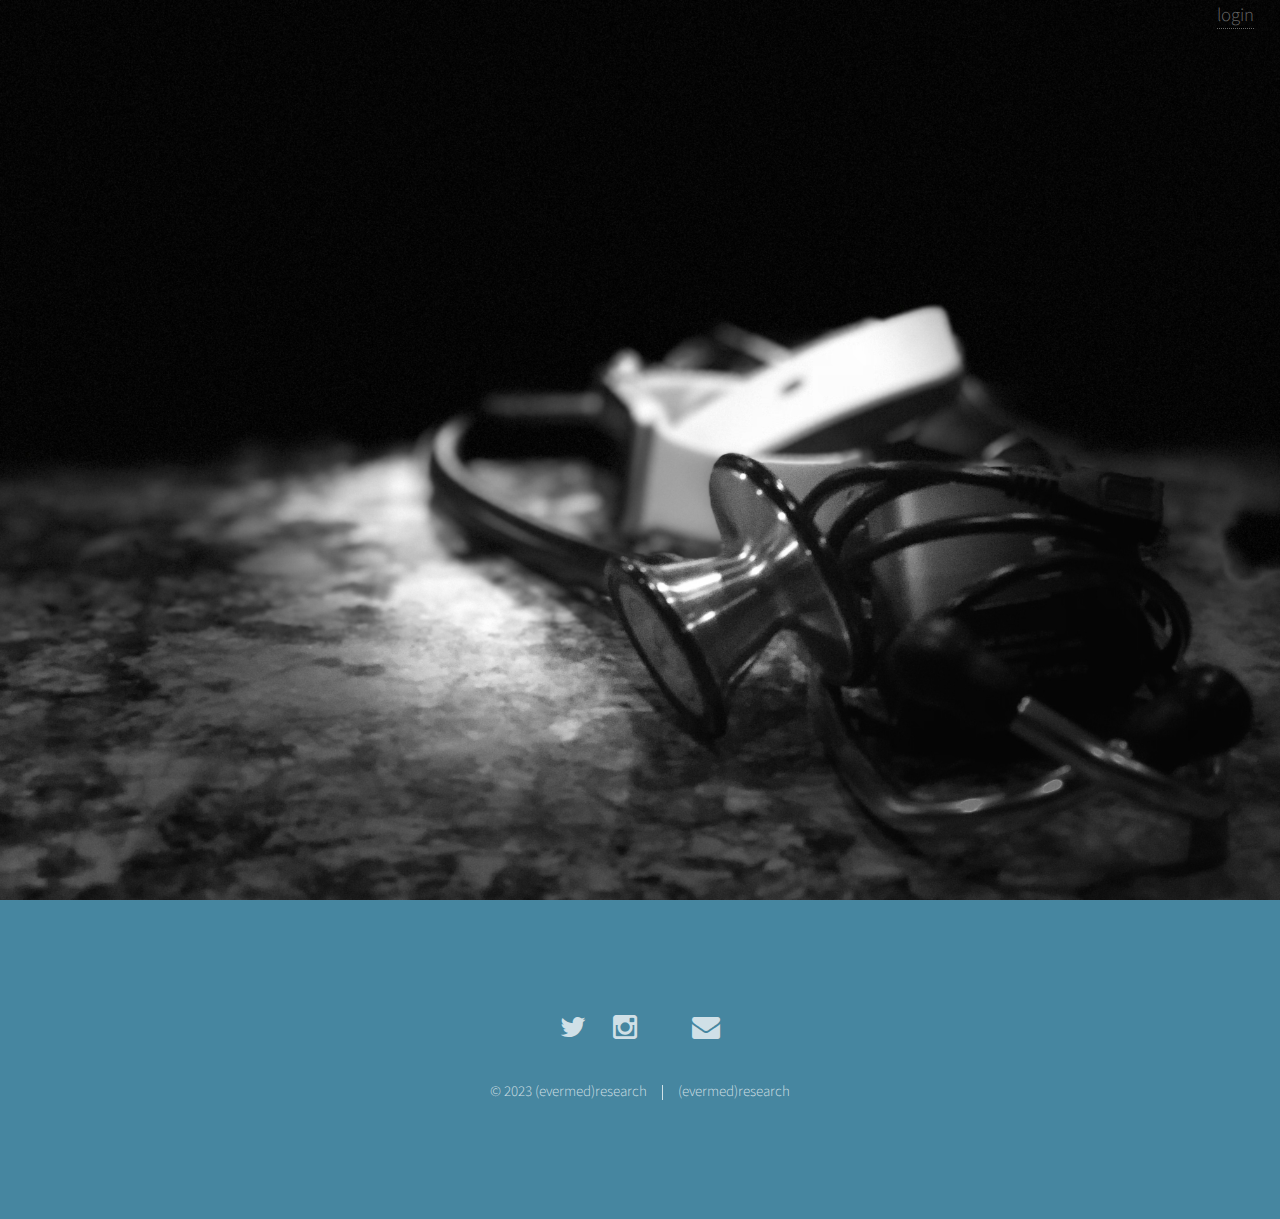
==== index.html @ a7018dc9 "update copywrite date" ====
<!DOCTYPE HTML>
<!--
	Photon by HTML5 UP
	html5up.net | @n33co
	Free for personal and commercial use under the CCA 3.0 license (html5up.net/license)
-->
<html>
	<head>
		<title>evermed(research)</title>
		<meta charset="utf-8" />
		<meta name="viewport" content="width=device-width, initial-scale=1" />
		<!--[if lte IE 8]><script src="assets/js/ie/html5shiv.js"></script><![endif]-->
		<link rel="stylesheet" href="assets/css/main.css" />
		<!--[if lte IE 8]><link rel="stylesheet" href="assets/css/ie8.css" /><![endif]-->
		<!--[if lte IE 9]><link rel="stylesheet" href="assets/css/ie9.css" /><![endif]-->
	</head>
	<body>

		<div class="bkg">
			<div class="loginlink">
				<a href="#" target="_blank" <span class="label">login</span></a>
			</div>
		</div>
<!--
		<div class="bkg1">

		</div>

		<div class="bkg2">

		</div>
-->
			<section id="footer">
		    <ul class="icons">
		      <li><a href="https://twitter.com/evermedgroup" class="icon alt fa-twitter"><span class="label">Twitter</span></a></li>
		      <li><a href="https://www.instagram.com/evermed/" class="icon alt fa-instagram"><span class="label">Instagram</span></a></li>
		      <li>
					<a href="https://medright.github.io/evrsplsh/privacy.pdf" class="icon alt fa-file-pdf">
						<span class="label">Privacy Policy</span>
					</a>
				</li>
		      <li><a href="mailto:medright@evermedresearch.org" class="icon alt fa-envelope"><span class="label">Email</span></a></li>
		    </ul>
		    <ul class="copyright">
		      <li>&copy; 2023 (evermed)research</li><li>(evermed)research</a></li>
		    </ul>
		  </section>
	</body>
</html>
---- assets/css/main.css ----
@import url("font-awesome.min.css");
@import url("http://fonts.googleapis.com/css?family=Source+Sans+Pro:300,300italic,400,400italic");

/*
	Photon by HTML5 UP
	html5up.net | @n33co
	Free for personal and commercial use under the CCA 3.0 license (html5up.net/license)
*/

/* Reset */

	html, body, div, span, applet, object, iframe, h1, h2, h3, h4, h5, h6, p, blockquote, pre, a, abbr, acronym, address, big, cite, code, del, dfn, em, img, ins, kbd, q, s, samp, small, strike, strong, sub, sup, tt, var, b, u, i, center, dl, dt, dd, ol, ul, li, fieldset, form, label, legend, table, caption, tbody, tfoot, thead, tr, th, td, article, aside, canvas, details, embed, figure, figcaption, footer, header, hgroup, menu, nav, output, ruby, section, summary, time, mark, audio, video {
		margin: 0;
		padding: 0;
		border: 0;
		font-size: 100%;
		font: inherit;
		vertical-align: baseline;
		lockedAllowed = window.screen.lockOrientation(landscape);
	}

	/* mainpagelayout */

	.bkg {
		flex: auto;
		background-image: url("evrpi2.jpg");
		height: 100%;
		width: 100%;
		background-size: cover;
		background-repeat: no-repeat;
	}

	.bkg1 {
		background-image: url("evrwccpr.jpg");
		height: 100%;
		width: 100%;
		background-size: cover;
		background-repeat: no-repeat;
	}

	.bkg2 {
		background-image: url("evrwckit.JPG");
		height: 100%;
		width: 100%;
		background-size: cover;
		background-repeat: no-repeat;
	}

	.loginlink {
		float: right;
		padding-right: 2vw;
	}



	article, aside, details, figcaption, figure, footer, header, hgroup, menu, nav, section {
		display: block;
	}

	ol, ul {
		list-style: none;
	}

	blockquote, q {
		quotes: none;
	}

	blockquote:before, blockquote:after, q:before, q:after {
		content: '';
		content: none;
	}

	table {
		border-collapse: collapse;
		border-spacing: 0;
	}

	body {
		-webkit-text-size-adjust: none;
		height: 100vh;
		flex: auto;
	}

/* Box Model */

	*, *:before, *:after {
		-moz-box-sizing: border-box;
		-webkit-box-sizing: border-box;
		box-sizing: border-box;
	}

/* Containers */

	.container {
		margin-left: auto;
		margin-right: auto;
	}

	.container.\31 25\25 {
		width: 100%;
		max-width: 75em;
		min-width: 60em;
	}

	.container.\37 5\25 {
		width: 45em;
	}

	.container.\35 0\25 {
		width: 30em;
	}

	.container.\32 5\25 {
		width: 15em;
	}

	.container {
		width: 60em;
	}

	@media screen and (max-width: 1680px) {

		.container.\31 25\25 {
			width: 100%;
			max-width: 75em;
			min-width: 60em;
		}

		.container.\37 5\25 {
			width: 45em;
		}

		.container.\35 0\25 {
			width: 30em;
		}

		.container.\32 5\25 {
			width: 15em;
		}

		.container {
			width: 60em;
		}

	}

	@media screen and (max-width: 1140px) {

		.container.\31 25\25 {
			width: 100%;
			max-width: 112.5%;
			min-width: 90%;
		}

		.container.\37 5\25 {
			width: 67.5%;
		}

		.container.\35 0\25 {
			width: 45%;
		}

		.container.\32 5\25 {
			width: 22.5%;
		}

		.container {
			width: 90%;
		}

	}

	@media screen and (max-width: 980px) {

		.container.\31 25\25 {
			width: 100%;
			max-width: 125%;
			min-width: 100%;
		}

		.container.\37 5\25 {
			width: 75%;
		}

		.container.\35 0\25 {
			width: 50%;
		}

		.container.\32 5\25 {
			width: 25%;
		}

		.container {
			width: 100% !important;
		}

	}

	@media screen and (max-width: 736px) {

		.container.\31 25\25 {
			width: 100%;
			max-width: 125%;
			min-width: 100%;
		}

		.container.\37 5\25 {
			width: 75%;
		}

		.container.\35 0\25 {
			width: 50%;
		}

		.container.\32 5\25 {
			width: 25%;
		}

		.container {
			width: 100% !important;
		}

	}

	@media screen and (max-width: 480px) {

		.container.\31 25\25 {
			width: 100%;
			max-width: 125%;
			min-width: 100%;
		}

		.container.\37 5\25 {
			width: 75%;
		}

		.container.\35 0\25 {
			width: 50%;
		}

		.container.\32 5\25 {
			width: 25%;
		}

		.container {
			width: 100% !important;
		}

	}

	@media screen and (max-width: 320px) {

		.container.\31 25\25 {
			width: 100%;
			max-width: 125%;
			min-width: 100%;
		}

		.container.\37 5\25 {
			width: 75%;
		}

		.container.\35 0\25 {
			width: 50%;
		}

		.container.\32 5\25 {
			width: 25%;
		}

		.container {
			width: 100% !important;
		}

	}

/* Grid */

	.row {
		border-bottom: solid 1px transparent;
		-moz-box-sizing: border-box;
		-webkit-box-sizing: border-box;
		box-sizing: border-box;
	}

	.row > * {
		float: left;
		-moz-box-sizing: border-box;
		-webkit-box-sizing: border-box;
		box-sizing: border-box;
	}

	.row:after, .row:before {
		content: '';
		display: block;
		clear: both;
		height: 0;
	}

	.row.uniform > * > :first-child {
		margin-top: 0;
	}

	.row.uniform > * > :last-child {
		margin-bottom: 0;
	}

	.row.\30 \25 > * {
		padding: 0 0 0 0em;
	}

	.row.\30 \25 {
		margin: 0 0 -1px 0em;
	}

	.row.uniform.\30 \25 > * {
		padding: 0em 0 0 0em;
	}

	.row.uniform.\30 \25 {
		margin: 0em 0 -1px 0em;
	}

	.row > * {
		padding: 0 0 0 2em;
	}

	.row {
		margin: 0 0 -1px -2em;
	}

	.row.uniform > * {
		padding: 2em 0 0 2em;
	}

	.row.uniform {
		margin: -2em 0 -1px -2em;
	}

	.row.\32 00\25 > * {
		padding: 0 0 0 4em;
	}

	.row.\32 00\25 {
		margin: 0 0 -1px -4em;
	}

	.row.uniform.\32 00\25 > * {
		padding: 4em 0 0 4em;
	}

	.row.uniform.\32 00\25 {
		margin: -4em 0 -1px -4em;
	}

	.row.\31 50\25 > * {
		padding: 0 0 0 3em;
	}

	.row.\31 50\25 {
		margin: 0 0 -1px -3em;
	}

	.row.uniform.\31 50\25 > * {
		padding: 3em 0 0 3em;
	}

	.row.uniform.\31 50\25 {
		margin: -3em 0 -1px -3em;
	}

	.row.\35 0\25 > * {
		padding: 0 0 0 1em;
	}

	.row.\35 0\25 {
		margin: 0 0 -1px -1em;
	}

	.row.uniform.\35 0\25 > * {
		padding: 1em 0 0 1em;
	}

	.row.uniform.\35 0\25 {
		margin: -1em 0 -1px -1em;
	}

	.row.\32 5\25 > * {
		padding: 0 0 0 0.5em;
	}

	.row.\32 5\25 {
		margin: 0 0 -1px -0.5em;
	}

	.row.uniform.\32 5\25 > * {
		padding: 0.5em 0 0 0.5em;
	}

	.row.uniform.\32 5\25 {
		margin: -0.5em 0 -1px -0.5em;
	}

	.\31 2u, .\31 2u\24 {
		width: 100%;
		clear: none;
		margin-left: 0;
	}

	.\31 1u, .\31 1u\24 {
		width: 91.6666666667%;
		clear: none;
		margin-left: 0;
	}

	.\31 0u, .\31 0u\24 {
		width: 83.3333333333%;
		clear: none;
		margin-left: 0;
	}

	.\39 u, .\39 u\24 {
		width: 75%;
		clear: none;
		margin-left: 0;
	}

	.\38 u, .\38 u\24 {
		width: 66.6666666667%;
		clear: none;
		margin-left: 0;
	}

	.\37 u, .\37 u\24 {
		width: 58.3333333333%;
		clear: none;
		margin-left: 0;
	}

	.\36 u, .\36 u\24 {
		width: 50%;
		clear: none;
		margin-left: 0;
	}

	.\35 u, .\35 u\24 {
		width: 41.6666666667%;
		clear: none;
		margin-left: 0;
	}

	.\34 u, .\34 u\24 {
		width: 33.3333333333%;
		clear: none;
		margin-left: 0;
	}

	.\33 u, .\33 u\24 {
		width: 25%;
		clear: none;
		margin-left: 0;
	}

	.\32 u, .\32 u\24 {
		width: 16.6666666667%;
		clear: none;
		margin-left: 0;
	}

	.\31 u, .\31 u\24 {
		width: 8.3333333333%;
		clear: none;
		margin-left: 0;
	}

	.\31 2u\24 + *,
	.\31 1u\24 + *,
	.\31 0u\24 + *,
	.\39 u\24 + *,
	.\38 u\24 + *,
	.\37 u\24 + *,
	.\36 u\24 + *,
	.\35 u\24 + *,
	.\34 u\24 + *,
	.\33 u\24 + *,
	.\32 u\24 + *,
	.\31 u\24 + * {
		clear: left;
	}

	.\-11u {
		margin-left: 91.66667%;
	}

	.\-10u {
		margin-left: 83.33333%;
	}

	.\-9u {
		margin-left: 75%;
	}

	.\-8u {
		margin-left: 66.66667%;
	}

	.\-7u {
		margin-left: 58.33333%;
	}

	.\-6u {
		margin-left: 50%;
	}

	.\-5u {
		margin-left: 41.66667%;
	}

	.\-4u {
		margin-left: 33.33333%;
	}

	.\-3u {
		margin-left: 25%;
	}

	.\-2u {
		margin-left: 16.66667%;
	}

	.\-1u {
		margin-left: 8.33333%;
	}

	@media screen and (max-width: 1680px) {

		.row > * {
			padding: 0 0 0 2em;
		}

		.row {
			margin: 0 0 -1px -2em;
		}

		.row.uniform > * {
			padding: 2em 0 0 2em;
		}

		.row.uniform {
			margin: -2em 0 -1px -2em;
		}

		.row.\32 00\25 > * {
			padding: 0 0 0 4em;
		}

		.row.\32 00\25 {
			margin: 0 0 -1px -4em;
		}

		.row.uniform.\32 00\25 > * {
			padding: 4em 0 0 4em;
		}

		.row.uniform.\32 00\25 {
			margin: -4em 0 -1px -4em;
		}

		.row.\31 50\25 > * {
			padding: 0 0 0 3em;
		}

		.row.\31 50\25 {
			margin: 0 0 -1px -3em;
		}

		.row.uniform.\31 50\25 > * {
			padding: 3em 0 0 3em;
		}

		.row.uniform.\31 50\25 {
			margin: -3em 0 -1px -3em;
		}

		.row.\35 0\25 > * {
			padding: 0 0 0 1em;
		}

		.row.\35 0\25 {
			margin: 0 0 -1px -1em;
		}

		.row.uniform.\35 0\25 > * {
			padding: 1em 0 0 1em;
		}

		.row.uniform.\35 0\25 {
			margin: -1em 0 -1px -1em;
		}

		.row.\32 5\25 > * {
			padding: 0 0 0 0.5em;
		}

		.row.\32 5\25 {
			margin: 0 0 -1px -0.5em;
		}

		.row.uniform.\32 5\25 > * {
			padding: 0.5em 0 0 0.5em;
		}

		.row.uniform.\32 5\25 {
			margin: -0.5em 0 -1px -0.5em;
		}

		.\31 2u\28xlarge\29, .\31 2u\24\28xlarge\29 {
			width: 100%;
			clear: none;
			margin-left: 0;
		}

		.\31 1u\28xlarge\29, .\31 1u\24\28xlarge\29 {
			width: 91.6666666667%;
			clear: none;
			margin-left: 0;
		}

		.\31 0u\28xlarge\29, .\31 0u\24\28xlarge\29 {
			width: 83.3333333333%;
			clear: none;
			margin-left: 0;
		}

		.\39 u\28xlarge\29, .\39 u\24\28xlarge\29 {
			width: 75%;
			clear: none;
			margin-left: 0;
		}

		.\38 u\28xlarge\29, .\38 u\24\28xlarge\29 {
			width: 66.6666666667%;
			clear: none;
			margin-left: 0;
		}

		.\37 u\28xlarge\29, .\37 u\24\28xlarge\29 {
			width: 58.3333333333%;
			clear: none;
			margin-left: 0;
		}

		.\36 u\28xlarge\29, .\36 u\24\28xlarge\29 {
			width: 50%;
			clear: none;
			margin-left: 0;
		}

		.\35 u\28xlarge\29, .\35 u\24\28xlarge\29 {
			width: 41.6666666667%;
			clear: none;
			margin-left: 0;
		}

		.\34 u\28xlarge\29, .\34 u\24\28xlarge\29 {
			width: 33.3333333333%;
			clear: none;
			margin-left: 0;
		}

		.\33 u\28xlarge\29, .\33 u\24\28xlarge\29 {
			width: 25%;
			clear: none;
			margin-left: 0;
		}

		.\32 u\28xlarge\29, .\32 u\24\28xlarge\29 {
			width: 16.6666666667%;
			clear: none;
			margin-left: 0;
		}

		.\31 u\28xlarge\29, .\31 u\24\28xlarge\29 {
			width: 8.3333333333%;
			clear: none;
			margin-left: 0;
		}

		.\31 2u\24\28xlarge\29 + *,
		.\31 1u\24\28xlarge\29 + *,
		.\31 0u\24\28xlarge\29 + *,
		.\39 u\24\28xlarge\29 + *,
		.\38 u\24\28xlarge\29 + *,
		.\37 u\24\28xlarge\29 + *,
		.\36 u\24\28xlarge\29 + *,
		.\35 u\24\28xlarge\29 + *,
		.\34 u\24\28xlarge\29 + *,
		.\33 u\24\28xlarge\29 + *,
		.\32 u\24\28xlarge\29 + *,
		.\31 u\24\28xlarge\29 + * {
			clear: left;
		}

		.\-11u\28xlarge\29 {
			margin-left: 91.66667%;
		}

		.\-10u\28xlarge\29 {
			margin-left: 83.33333%;
		}

		.\-9u\28xlarge\29 {
			margin-left: 75%;
		}

		.\-8u\28xlarge\29 {
			margin-left: 66.66667%;
		}

		.\-7u\28xlarge\29 {
			margin-left: 58.33333%;
		}

		.\-6u\28xlarge\29 {
			margin-left: 50%;
		}

		.\-5u\28xlarge\29 {
			margin-left: 41.66667%;
		}

		.\-4u\28xlarge\29 {
			margin-left: 33.33333%;
		}

		.\-3u\28xlarge\29 {
			margin-left: 25%;
		}

		.\-2u\28xlarge\29 {
			margin-left: 16.66667%;
		}

		.\-1u\28xlarge\29 {
			margin-left: 8.33333%;
		}

	}

	@media screen and (max-width: 1140px) {

		.row > * {
			padding: 0 0 0 1.5em;
		}

		.row {
			margin: 0 0 -1px -1.5em;
		}

		.row.uniform > * {
			padding: 1.5em 0 0 1.5em;
		}

		.row.uniform {
			margin: -1.5em 0 -1px -1.5em;
		}

		.row.\32 00\25 > * {
			padding: 0 0 0 3em;
		}

		.row.\32 00\25 {
			margin: 0 0 -1px -3em;
		}

		.row.uniform.\32 00\25 > * {
			padding: 3em 0 0 3em;
		}

		.row.uniform.\32 00\25 {
			margin: -3em 0 -1px -3em;
		}

		.row.\31 50\25 > * {
			padding: 0 0 0 2.25em;
		}

		.row.\31 50\25 {
			margin: 0 0 -1px -2.25em;
		}

		.row.uniform.\31 50\25 > * {
			padding: 2.25em 0 0 2.25em;
		}

		.row.uniform.\31 50\25 {
			margin: -2.25em 0 -1px -2.25em;
		}

		.row.\35 0\25 > * {
			padding: 0 0 0 0.75em;
		}

		.row.\35 0\25 {
			margin: 0 0 -1px -0.75em;
		}

		.row.uniform.\35 0\25 > * {
			padding: 0.75em 0 0 0.75em;
		}

		.row.uniform.\35 0\25 {
			margin: -0.75em 0 -1px -0.75em;
		}

		.row.\32 5\25 > * {
			padding: 0 0 0 0.375em;
		}

		.row.\32 5\25 {
			margin: 0 0 -1px -0.375em;
		}

		.row.uniform.\32 5\25 > * {
			padding: 0.375em 0 0 0.375em;
		}

		.row.uniform.\32 5\25 {
			margin: -0.375em 0 -1px -0.375em;
		}

		.\31 2u\28large\29, .\31 2u\24\28large\29 {
			width: 100%;
			clear: none;
			margin-left: 0;
		}

		.\31 1u\28large\29, .\31 1u\24\28large\29 {
			width: 91.6666666667%;
			clear: none;
			margin-left: 0;
		}

		.\31 0u\28large\29, .\31 0u\24\28large\29 {
			width: 83.3333333333%;
			clear: none;
			margin-left: 0;
		}

		.\39 u\28large\29, .\39 u\24\28large\29 {
			width: 75%;
			clear: none;
			margin-left: 0;
		}

		.\38 u\28large\29, .\38 u\24\28large\29 {
			width: 66.6666666667%;
			clear: none;
			margin-left: 0;
		}

		.\37 u\28large\29, .\37 u\24\28large\29 {
			width: 58.3333333333%;
			clear: none;
			margin-left: 0;
		}

		.\36 u\28large\29, .\36 u\24\28large\29 {
			width: 50%;
			clear: none;
			margin-left: 0;
		}

		.\35 u\28large\29, .\35 u\24\28large\29 {
			width: 41.6666666667%;
			clear: none;
			margin-left: 0;
		}

		.\34 u\28large\29, .\34 u\24\28large\29 {
			width: 33.3333333333%;
			clear: none;
			margin-left: 0;
		}

		.\33 u\28large\29, .\33 u\24\28large\29 {
			width: 25%;
			clear: none;
			margin-left: 0;
		}

		.\32 u\28large\29, .\32 u\24\28large\29 {
			width: 16.6666666667%;
			clear: none;
			margin-left: 0;
		}

		.\31 u\28large\29, .\31 u\24\28large\29 {
			width: 8.3333333333%;
			clear: none;
			margin-left: 0;
		}

		.\31 2u\24\28large\29 + *,
		.\31 1u\24\28large\29 + *,
		.\31 0u\24\28large\29 + *,
		.\39 u\24\28large\29 + *,
		.\38 u\24\28large\29 + *,
		.\37 u\24\28large\29 + *,
		.\36 u\24\28large\29 + *,
		.\35 u\24\28large\29 + *,
		.\34 u\24\28large\29 + *,
		.\33 u\24\28large\29 + *,
		.\32 u\24\28large\29 + *,
		.\31 u\24\28large\29 + * {
			clear: left;
		}

		.\-11u\28large\29 {
			margin-left: 91.66667%;
		}

		.\-10u\28large\29 {
			margin-left: 83.33333%;
		}

		.\-9u\28large\29 {
			margin-left: 75%;
		}

		.\-8u\28large\29 {
			margin-left: 66.66667%;
		}

		.\-7u\28large\29 {
			margin-left: 58.33333%;
		}

		.\-6u\28large\29 {
			margin-left: 50%;
		}

		.\-5u\28large\29 {
			margin-left: 41.66667%;
		}

		.\-4u\28large\29 {
			margin-left: 33.33333%;
		}

		.\-3u\28large\29 {
			margin-left: 25%;
		}

		.\-2u\28large\29 {
			margin-left: 16.66667%;
		}

		.\-1u\28large\29 {
			margin-left: 8.33333%;
		}

	}

	@media screen and (max-width: 980px) {

		.row > * {
			padding: 0 0 0 1.5em;
		}

		.row {
			margin: 0 0 -1px -1.5em;
		}

		.row.uniform > * {
			padding: 1.5em 0 0 1.5em;
		}

		.row.uniform {
			margin: -1.5em 0 -1px -1.5em;
		}

		.row.\32 00\25 > * {
			padding: 0 0 0 3em;
		}

		.row.\32 00\25 {
			margin: 0 0 -1px -3em;
		}

		.row.uniform.\32 00\25 > * {
			padding: 3em 0 0 3em;
		}

		.row.uniform.\32 00\25 {
			margin: -3em 0 -1px -3em;
		}

		.row.\31 50\25 > * {
			padding: 0 0 0 2.25em;
		}

		.row.\31 50\25 {
			margin: 0 0 -1px -2.25em;
		}

		.row.uniform.\31 50\25 > * {
			padding: 2.25em 0 0 2.25em;
		}

		.row.uniform.\31 50\25 {
			margin: -2.25em 0 -1px -2.25em;
		}

		.row.\35 0\25 > * {
			padding: 0 0 0 0.75em;
		}

		.row.\35 0\25 {
			margin: 0 0 -1px -0.75em;
		}

		.row.uniform.\35 0\25 > * {
			padding: 0.75em 0 0 0.75em;
		}

		.row.uniform.\35 0\25 {
			margin: -0.75em 0 -1px -0.75em;
		}

		.row.\32 5\25 > * {
			padding: 0 0 0 0.375em;
		}

		.row.\32 5\25 {
			margin: 0 0 -1px -0.375em;
		}

		.row.uniform.\32 5\25 > * {
			padding: 0.375em 0 0 0.375em;
		}

		.row.uniform.\32 5\25 {
			margin: -0.375em 0 -1px -0.375em;
		}

		.\31 2u\28medium\29, .\31 2u\24\28medium\29 {
			width: 100%;
			clear: none;
			margin-left: 0;
		}

		.\31 1u\28medium\29, .\31 1u\24\28medium\29 {
			width: 91.6666666667%;
			clear: none;
			margin-left: 0;
		}

		.\31 0u\28medium\29, .\31 0u\24\28medium\29 {
			width: 83.3333333333%;
			clear: none;
			margin-left: 0;
		}

		.\39 u\28medium\29, .\39 u\24\28medium\29 {
			width: 75%;
			clear: none;
			margin-left: 0;
		}

		.\38 u\28medium\29, .\38 u\24\28medium\29 {
			width: 66.6666666667%;
			clear: none;
			margin-left: 0;
		}

		.\37 u\28medium\29, .\37 u\24\28medium\29 {
			width: 58.3333333333%;
			clear: none;
			margin-left: 0;
		}

		.\36 u\28medium\29, .\36 u\24\28medium\29 {
			width: 50%;
			clear: none;
			margin-left: 0;
		}

		.\35 u\28medium\29, .\35 u\24\28medium\29 {
			width: 41.6666666667%;
			clear: none;
			margin-left: 0;
		}

		.\34 u\28medium\29, .\34 u\24\28medium\29 {
			width: 33.3333333333%;
			clear: none;
			margin-left: 0;
		}

		.\33 u\28medium\29, .\33 u\24\28medium\29 {
			width: 25%;
			clear: none;
			margin-left: 0;
		}

		.\32 u\28medium\29, .\32 u\24\28medium\29 {
			width: 16.6666666667%;
			clear: none;
			margin-left: 0;
		}

		.\31 u\28medium\29, .\31 u\24\28medium\29 {
			width: 8.3333333333%;
			clear: none;
			margin-left: 0;
		}

		.\31 2u\24\28medium\29 + *,
		.\31 1u\24\28medium\29 + *,
		.\31 0u\24\28medium\29 + *,
		.\39 u\24\28medium\29 + *,
		.\38 u\24\28medium\29 + *,
		.\37 u\24\28medium\29 + *,
		.\36 u\24\28medium\29 + *,
		.\35 u\24\28medium\29 + *,
		.\34 u\24\28medium\29 + *,
		.\33 u\24\28medium\29 + *,
		.\32 u\24\28medium\29 + *,
		.\31 u\24\28medium\29 + * {
			clear: left;
		}

		.\-11u\28medium\29 {
			margin-left: 91.66667%;
		}

		.\-10u\28medium\29 {
			margin-left: 83.33333%;
		}

		.\-9u\28medium\29 {
			margin-left: 75%;
		}

		.\-8u\28medium\29 {
			margin-left: 66.66667%;
		}

		.\-7u\28medium\29 {
			margin-left: 58.33333%;
		}

		.\-6u\28medium\29 {
			margin-left: 50%;
		}

		.\-5u\28medium\29 {
			margin-left: 41.66667%;
		}

		.\-4u\28medium\29 {
			margin-left: 33.33333%;
		}

		.\-3u\28medium\29 {
			margin-left: 25%;
		}

		.\-2u\28medium\29 {
			margin-left: 16.66667%;
		}

		.\-1u\28medium\29 {
			margin-left: 8.33333%;
		}

	}

	@media screen and (max-width: 736px) {

		.row > * {
			padding: 0 0 0 1.5em;
		}

		.row {
			margin: 0 0 -1px -1.5em;
		}

		.row.uniform > * {
			padding: 1.5em 0 0 1.5em;
		}

		.row.uniform {
			margin: -1.5em 0 -1px -1.5em;
		}

		.row.\32 00\25 > * {
			padding: 0 0 0 3em;
		}

		.row.\32 00\25 {
			margin: 0 0 -1px -3em;
		}

		.row.uniform.\32 00\25 > * {
			padding: 3em 0 0 3em;
		}

		.row.uniform.\32 00\25 {
			margin: -3em 0 -1px -3em;
		}

		.row.\31 50\25 > * {
			padding: 0 0 0 2.25em;
		}

		.row.\31 50\25 {
			margin: 0 0 -1px -2.25em;
		}

		.row.uniform.\31 50\25 > * {
			padding: 2.25em 0 0 2.25em;
		}

		.row.uniform.\31 50\25 {
			margin: -2.25em 0 -1px -2.25em;
		}

		.row.\35 0\25 > * {
			padding: 0 0 0 0.75em;
		}

		.row.\35 0\25 {
			margin: 0 0 -1px -0.75em;
		}

		.row.uniform.\35 0\25 > * {
			padding: 0.75em 0 0 0.75em;
		}

		.row.uniform.\35 0\25 {
			margin: -0.75em 0 -1px -0.75em;
		}

		.row.\32 5\25 > * {
			padding: 0 0 0 0.375em;
		}

		.row.\32 5\25 {
			margin: 0 0 -1px -0.375em;
		}

		.row.uniform.\32 5\25 > * {
			padding: 0.375em 0 0 0.375em;
		}

		.row.uniform.\32 5\25 {
			margin: -0.375em 0 -1px -0.375em;
		}

		.\31 2u\28small\29, .\31 2u\24\28small\29 {
			width: 100%;
			clear: none;
			margin-left: 0;
		}

		.\31 1u\28small\29, .\31 1u\24\28small\29 {
			width: 91.6666666667%;
			clear: none;
			margin-left: 0;
		}

		.\31 0u\28small\29, .\31 0u\24\28small\29 {
			width: 83.3333333333%;
			clear: none;
			margin-left: 0;
		}

		.\39 u\28small\29, .\39 u\24\28small\29 {
			width: 75%;
			clear: none;
			margin-left: 0;
		}

		.\38 u\28small\29, .\38 u\24\28small\29 {
			width: 66.6666666667%;
			clear: none;
			margin-left: 0;
		}

		.\37 u\28small\29, .\37 u\24\28small\29 {
			width: 58.3333333333%;
			clear: none;
			margin-left: 0;
		}

		.\36 u\28small\29, .\36 u\24\28small\29 {
			width: 50%;
			clear: none;
			margin-left: 0;
		}

		.\35 u\28small\29, .\35 u\24\28small\29 {
			width: 41.6666666667%;
			clear: none;
			margin-left: 0;
		}

		.\34 u\28small\29, .\34 u\24\28small\29 {
			width: 33.3333333333%;
			clear: none;
			margin-left: 0;
		}

		.\33 u\28small\29, .\33 u\24\28small\29 {
			width: 25%;
			clear: none;
			margin-left: 0;
		}

		.\32 u\28small\29, .\32 u\24\28small\29 {
			width: 16.6666666667%;
			clear: none;
			margin-left: 0;
		}

		.\31 u\28small\29, .\31 u\24\28small\29 {
			width: 8.3333333333%;
			clear: none;
			margin-left: 0;
		}

		.\31 2u\24\28small\29 + *,
		.\31 1u\24\28small\29 + *,
		.\31 0u\24\28small\29 + *,
		.\39 u\24\28small\29 + *,
		.\38 u\24\28small\29 + *,
		.\37 u\24\28small\29 + *,
		.\36 u\24\28small\29 + *,
		.\35 u\24\28small\29 + *,
		.\34 u\24\28small\29 + *,
		.\33 u\24\28small\29 + *,
		.\32 u\24\28small\29 + *,
		.\31 u\24\28small\29 + * {
			clear: left;
		}

		.\-11u\28small\29 {
			margin-left: 91.66667%;
		}

		.\-10u\28small\29 {
			margin-left: 83.33333%;
		}

		.\-9u\28small\29 {
			margin-left: 75%;
		}

		.\-8u\28small\29 {
			margin-left: 66.66667%;
		}

		.\-7u\28small\29 {
			margin-left: 58.33333%;
		}

		.\-6u\28small\29 {
			margin-left: 50%;
		}

		.\-5u\28small\29 {
			margin-left: 41.66667%;
		}

		.\-4u\28small\29 {
			margin-left: 33.33333%;
		}

		.\-3u\28small\29 {
			margin-left: 25%;
		}

		.\-2u\28small\29 {
			margin-left: 16.66667%;
		}

		.\-1u\28small\29 {
			margin-left: 8.33333%;
		}

	}

	@media screen and (max-width: 480px) {

		.row > * {
			padding: 0 0 0 1.5em;
		}

		.row {
			margin: 0 0 -1px -1.5em;
		}

		.row.uniform > * {
			padding: 1.5em 0 0 1.5em;
		}

		.row.uniform {
			margin: -1.5em 0 -1px -1.5em;
		}

		.row.\32 00\25 > * {
			padding: 0 0 0 3em;
		}

		.row.\32 00\25 {
			margin: 0 0 -1px -3em;
		}

		.row.uniform.\32 00\25 > * {
			padding: 3em 0 0 3em;
		}

		.row.uniform.\32 00\25 {
			margin: -3em 0 -1px -3em;
		}

		.row.\31 50\25 > * {
			padding: 0 0 0 2.25em;
		}

		.row.\31 50\25 {
			margin: 0 0 -1px -2.25em;
		}

		.row.uniform.\31 50\25 > * {
			padding: 2.25em 0 0 2.25em;
		}

		.row.uniform.\31 50\25 {
			margin: -2.25em 0 -1px -2.25em;
		}

		.row.\35 0\25 > * {
			padding: 0 0 0 0.75em;
		}

		.row.\35 0\25 {
			margin: 0 0 -1px -0.75em;
		}

		.row.uniform.\35 0\25 > * {
			padding: 0.75em 0 0 0.75em;
		}

		.row.uniform.\35 0\25 {
			margin: -0.75em 0 -1px -0.75em;
		}

		.row.\32 5\25 > * {
			padding: 0 0 0 0.375em;
		}

		.row.\32 5\25 {
			margin: 0 0 -1px -0.375em;
		}

		.row.uniform.\32 5\25 > * {
			padding: 0.375em 0 0 0.375em;
		}

		.row.uniform.\32 5\25 {
			margin: -0.375em 0 -1px -0.375em;
		}

		.\31 2u\28xsmall\29, .\31 2u\24\28xsmall\29 {
			width: 100%;
			clear: none;
			margin-left: 0;
		}

		.\31 1u\28xsmall\29, .\31 1u\24\28xsmall\29 {
			width: 91.6666666667%;
			clear: none;
			margin-left: 0;
		}

		.\31 0u\28xsmall\29, .\31 0u\24\28xsmall\29 {
			width: 83.3333333333%;
			clear: none;
			margin-left: 0;
		}

		.\39 u\28xsmall\29, .\39 u\24\28xsmall\29 {
			width: 75%;
			clear: none;
			margin-left: 0;
		}

		.\38 u\28xsmall\29, .\38 u\24\28xsmall\29 {
			width: 66.6666666667%;
			clear: none;
			margin-left: 0;
		}

		.\37 u\28xsmall\29, .\37 u\24\28xsmall\29 {
			width: 58.3333333333%;
			clear: none;
			margin-left: 0;
		}

		.\36 u\28xsmall\29, .\36 u\24\28xsmall\29 {
			width: 50%;
			clear: none;
			margin-left: 0;
		}

		.\35 u\28xsmall\29, .\35 u\24\28xsmall\29 {
			width: 41.6666666667%;
			clear: none;
			margin-left: 0;
		}

		.\34 u\28xsmall\29, .\34 u\24\28xsmall\29 {
			width: 33.3333333333%;
			clear: none;
			margin-left: 0;
		}

		.\33 u\28xsmall\29, .\33 u\24\28xsmall\29 {
			width: 25%;
			clear: none;
			margin-left: 0;
		}

		.\32 u\28xsmall\29, .\32 u\24\28xsmall\29 {
			width: 16.6666666667%;
			clear: none;
			margin-left: 0;
		}

		.\31 u\28xsmall\29, .\31 u\24\28xsmall\29 {
			width: 8.3333333333%;
			clear: none;
			margin-left: 0;
		}

		.\31 2u\24\28xsmall\29 + *,
		.\31 1u\24\28xsmall\29 + *,
		.\31 0u\24\28xsmall\29 + *,
		.\39 u\24\28xsmall\29 + *,
		.\38 u\24\28xsmall\29 + *,
		.\37 u\24\28xsmall\29 + *,
		.\36 u\24\28xsmall\29 + *,
		.\35 u\24\28xsmall\29 + *,
		.\34 u\24\28xsmall\29 + *,
		.\33 u\24\28xsmall\29 + *,
		.\32 u\24\28xsmall\29 + *,
		.\31 u\24\28xsmall\29 + * {
			clear: left;
		}

		.\-11u\28xsmall\29 {
			margin-left: 91.66667%;
		}

		.\-10u\28xsmall\29 {
			margin-left: 83.33333%;
		}

		.\-9u\28xsmall\29 {
			margin-left: 75%;
		}

		.\-8u\28xsmall\29 {
			margin-left: 66.66667%;
		}

		.\-7u\28xsmall\29 {
			margin-left: 58.33333%;
		}

		.\-6u\28xsmall\29 {
			margin-left: 50%;
		}

		.\-5u\28xsmall\29 {
			margin-left: 41.66667%;
		}

		.\-4u\28xsmall\29 {
			margin-left: 33.33333%;
		}

		.\-3u\28xsmall\29 {
			margin-left: 25%;
		}

		.\-2u\28xsmall\29 {
			margin-left: 16.66667%;
		}

		.\-1u\28xsmall\29 {
			margin-left: 8.33333%;
		}

	}

	@media screen and (max-width: 320px) {

		.row > * {
			padding: 0 0 0 1.5em;
		}

		.row {
			margin: 0 0 -1px -1.5em;
		}

		.row.uniform > * {
			padding: 1.5em 0 0 1.5em;
		}

		.row.uniform {
			margin: -1.5em 0 -1px -1.5em;
		}

		.row.\32 00\25 > * {
			padding: 0 0 0 3em;
		}

		.row.\32 00\25 {
			margin: 0 0 -1px -3em;
		}

		.row.uniform.\32 00\25 > * {
			padding: 3em 0 0 3em;
		}

		.row.uniform.\32 00\25 {
			margin: -3em 0 -1px -3em;
		}

		.row.\31 50\25 > * {
			padding: 0 0 0 2.25em;
		}

		.row.\31 50\25 {
			margin: 0 0 -1px -2.25em;
		}

		.row.uniform.\31 50\25 > * {
			padding: 2.25em 0 0 2.25em;
		}

		.row.uniform.\31 50\25 {
			margin: -2.25em 0 -1px -2.25em;
		}

		.row.\35 0\25 > * {
			padding: 0 0 0 0.75em;
		}

		.row.\35 0\25 {
			margin: 0 0 -1px -0.75em;
		}

		.row.uniform.\35 0\25 > * {
			padding: 0.75em 0 0 0.75em;
		}

		.row.uniform.\35 0\25 {
			margin: -0.75em 0 -1px -0.75em;
		}

		.row.\32 5\25 > * {
			padding: 0 0 0 0.375em;
		}

		.row.\32 5\25 {
			margin: 0 0 -1px -0.375em;
		}

		.row.uniform.\32 5\25 > * {
			padding: 0.375em 0 0 0.375em;
		}

		.row.uniform.\32 5\25 {
			margin: -0.375em 0 -1px -0.375em;
		}

		.\31 2u\28xxsmall\29, .\31 2u\24\28xxsmall\29 {
			width: 100%;
			clear: none;
			margin-left: 0;
		}

		.\31 1u\28xxsmall\29, .\31 1u\24\28xxsmall\29 {
			width: 91.6666666667%;
			clear: none;
			margin-left: 0;
		}

		.\31 0u\28xxsmall\29, .\31 0u\24\28xxsmall\29 {
			width: 83.3333333333%;
			clear: none;
			margin-left: 0;
		}

		.\39 u\28xxsmall\29, .\39 u\24\28xxsmall\29 {
			width: 75%;
			clear: none;
			margin-left: 0;
		}

		.\38 u\28xxsmall\29, .\38 u\24\28xxsmall\29 {
			width: 66.6666666667%;
			clear: none;
			margin-left: 0;
		}

		.\37 u\28xxsmall\29, .\37 u\24\28xxsmall\29 {
			width: 58.3333333333%;
			clear: none;
			margin-left: 0;
		}

		.\36 u\28xxsmall\29, .\36 u\24\28xxsmall\29 {
			width: 50%;
			clear: none;
			margin-left: 0;
		}

		.\35 u\28xxsmall\29, .\35 u\24\28xxsmall\29 {
			width: 41.6666666667%;
			clear: none;
			margin-left: 0;
		}

		.\34 u\28xxsmall\29, .\34 u\24\28xxsmall\29 {
			width: 33.3333333333%;
			clear: none;
			margin-left: 0;
		}

		.\33 u\28xxsmall\29, .\33 u\24\28xxsmall\29 {
			width: 25%;
			clear: none;
			margin-left: 0;
		}

		.\32 u\28xxsmall\29, .\32 u\24\28xxsmall\29 {
			width: 16.6666666667%;
			clear: none;
			margin-left: 0;
		}

		.\31 u\28xxsmall\29, .\31 u\24\28xxsmall\29 {
			width: 8.3333333333%;
			clear: none;
			margin-left: 0;
		}

		.\31 2u\24\28xxsmall\29 + *,
		.\31 1u\24\28xxsmall\29 + *,
		.\31 0u\24\28xxsmall\29 + *,
		.\39 u\24\28xxsmall\29 + *,
		.\38 u\24\28xxsmall\29 + *,
		.\37 u\24\28xxsmall\29 + *,
		.\36 u\24\28xxsmall\29 + *,
		.\35 u\24\28xxsmall\29 + *,
		.\34 u\24\28xxsmall\29 + *,
		.\33 u\24\28xxsmall\29 + *,
		.\32 u\24\28xxsmall\29 + *,
		.\31 u\24\28xxsmall\29 + * {
			clear: left;
		}

		.\-11u\28xxsmall\29 {
			margin-left: 91.66667%;
		}

		.\-10u\28xxsmall\29 {
			margin-left: 83.33333%;
		}

		.\-9u\28xxsmall\29 {
			margin-left: 75%;
		}

		.\-8u\28xxsmall\29 {
			margin-left: 66.66667%;
		}

		.\-7u\28xxsmall\29 {
			margin-left: 58.33333%;
		}

		.\-6u\28xxsmall\29 {
			margin-left: 50%;
		}

		.\-5u\28xxsmall\29 {
			margin-left: 41.66667%;
		}

		.\-4u\28xxsmall\29 {
			margin-left: 33.33333%;
		}

		.\-3u\28xxsmall\29 {
			margin-left: 25%;
		}

		.\-2u\28xxsmall\29 {
			margin-left: 16.66667%;
		}

		.\-1u\28xxsmall\29 {
			margin-left: 8.33333%;
		}

	}

/* Basic */

	body {
		background: #fff;
	}

		body.is-loading *, body.is-loading *:before, body.is-loading *:after {
			-moz-animation: none !important;
			-webkit-animation: none !important;
			-ms-animation: none !important;
			animation: none !important;
			-moz-transition: none !important;
			-webkit-transition: none !important;
			-ms-transition: none !important;
			transition: none !important;
		}

	body, input, select, textarea {
		color: #666;
		font-family: "Source Sans Pro", Helvetica, sans-serif;
		font-size: 16pt;
		font-weight: 300;
		line-height: 1.65em;
	}

	a {
		-moz-transition: color 0.2s ease-in-out, border-color 0.2s ease-in-out;
		-webkit-transition: color 0.2s ease-in-out, border-color 0.2s ease-in-out;
		-ms-transition: color 0.2s ease-in-out, border-color 0.2s ease-in-out;
		transition: color 0.2s ease-in-out, border-color 0.2s ease-in-out;
		border-bottom: dotted 1px #666;
		color: inherit;
		text-decoration: none;
	}

		a:hover {
			border-bottom-color: transparent !important;
			color: #6bd4c8;
		}

	strong, b {
		color: #555;
		font-weight: 400;
	}

	em, i {
		font-style: italic;
	}

	p {
		margin: 0 0 2em 0;
	}

	h1, h2, h3, h4, h5, h6 {
		color: #555;
		line-height: 1em;
		margin: 0 0 1em 0;
	}

		h1 a, h2 a, h3 a, h4 a, h5 a, h6 a {
			color: inherit;
			text-decoration: none;
		}

	h1 {
		font-size: 2.25em;
		line-height: 1.35em;
	}

	h2 {
		font-size: 2em;
		line-height: 1.35em;
	}

	h3 {
		font-size: 1.35em;
		line-height: 1.5em;
	}

	h4 {
		font-size: 1.25em;
		line-height: 1.5em;
	}

	h5 {
		font-size: 0.9em;
		line-height: 1.5em;
	}

	h6 {
		font-size: 0.7em;
		line-height: 1.5em;
	}

	sub {
		font-size: 0.8em;
		position: relative;
		top: 0.5em;
	}

	sup {
		font-size: 0.8em;
		position: relative;
		top: -0.5em;
	}

	hr {
		border: 0;
		border-bottom: solid 1px rgba(144, 144, 144, 0.5);
		margin: 2em 0;
	}

		hr.major {
			margin: 3em 0;
		}

	blockquote {
		border-left: solid 4px rgba(144, 144, 144, 0.5);
		font-style: italic;
		margin: 0 0 2em 0;
		padding: 0.5em 0 0.5em 2em;
	}

	code {
		background: rgba(144, 144, 144, 0.075);
		border-radius: 4px;
		border: solid 1px rgba(144, 144, 144, 0.5);
		font-family: "Courier New", monospace;
		font-size: 0.9em;
		margin: 0 0.25em;
		padding: 0.25em 0.65em;
	}

	pre {
		-webkit-overflow-scrolling: touch;
		font-family: "Courier New", monospace;
		font-size: 0.9em;
		margin: 0 0 2em 0;
	}

		pre code {
			display: block;
			line-height: 1.75em;
			padding: 1em 1.5em;
			overflow-x: auto;
		}

	.align-left {
		text-align: left;
	}

	.align-center {
		text-align: center;
	}

	.align-right {
		text-align: right;
	}

/* Section/Article */

	section.special, article.special {
		text-align: center;
	}

	header p {
		color: #999;
		margin: 0 0 1.5em 0;
		position: relative;
	}

	header h2 + p {
		font-size: 1.25em;
		line-height: 1.5em;
		margin-top: -1em;
	}

	header h3 + p {
		font-size: 1.1em;
		line-height: 1.5em;
		margin-top: -0.8em;
	}

	header h4 + p,
	header h5 + p,
	header h6 + p {
		font-size: 0.9em;
		line-height: 1.5em;
		margin-top: -0.6em;
	}

	header.major {
		margin: 0 0 1em 0;
	}

		header.major:after {
			background: rgba(144, 144, 144, 0.5);
			content: '';
			display: inline-block;
			height: 1px;
			margin-top: 1.5em;
			width: 6em;
		}

		header.major h2, header.major h3, header.major h4, header.major h5, header.major h6 {
			margin: 0;
		}

		header.major p {
			margin: 0.7em 0 0 0;
		}

	header.special {
		text-align: center;
	}

/* Form */

	form {
		margin: 0 0 2em 0;
	}

	label {
		color: #555;
		display: block;
		font-size: 0.9em;
		font-weight: 400;
		margin: 0 0 1em 0;
	}

	input[type="text"],
	input[type="password"],
	input[type="email"],
	select,
	textarea {
		-moz-appearance: none;
		-webkit-appearance: none;
		-ms-appearance: none;
		appearance: none;
		background: rgba(144, 144, 144, 0.075);
		border-radius: 4px;
		border: none;
		border: solid 1px rgba(144, 144, 144, 0.5);
		color: inherit;
		display: block;
		outline: 0;
		padding: 0 1em;
		text-decoration: none;
		width: 100%;
	}

		input[type="text"]:invalid,
		input[type="password"]:invalid,
		input[type="email"]:invalid,
		select:invalid,
		textarea:invalid {
			box-shadow: none;
		}

		input[type="text"]:focus,
		input[type="password"]:focus,
		input[type="email"]:focus,
		select:focus,
		textarea:focus {
			border-color: #6bd4c8;
		}

	.select-wrapper {
		text-decoration: none;
		display: block;
		position: relative;
	}

		.select-wrapper:before {
			-moz-osx-font-smoothing: grayscale;
			-webkit-font-smoothing: antialiased;
			font-family: FontAwesome;
			font-style: normal;
			font-weight: normal;
			text-transform: none !important;
		}

		.select-wrapper:before {
			color: rgba(144, 144, 144, 0.5);
			content: '\f078';
			display: block;
			height: 2.75em;
			line-height: 2.75em;
			pointer-events: none;
			position: absolute;
			right: 0;
			text-align: center;
			top: 0;
			width: 2.75em;
		}

		.select-wrapper select::-ms-expand {
			display: none;
		}

	input[type="text"],
	input[type="password"],
	input[type="email"],
	select {
		height: 2.75em;
	}

	textarea {
		padding: 0.75em 1em;
	}

	input[type="checkbox"],
	input[type="radio"] {
		-moz-appearance: none;
		-webkit-appearance: none;
		-ms-appearance: none;
		appearance: none;
		display: block;
		float: left;
		margin-right: -2em;
		opacity: 0;
		width: 1em;
		z-index: -1;
	}

		input[type="checkbox"] + label,
		input[type="radio"] + label {
			text-decoration: none;
			color: #666;
			cursor: pointer;
			display: inline-block;
			font-size: 1em;
			font-weight: 300;
			padding-left: 2.4em;
			padding-right: 0.75em;
			position: relative;
		}

			input[type="checkbox"] + label:before,
			input[type="radio"] + label:before {
				-moz-osx-font-smoothing: grayscale;
				-webkit-font-smoothing: antialiased;
				font-family: FontAwesome;
				font-style: normal;
				font-weight: normal;
				text-transform: none !important;
			}

			input[type="checkbox"] + label:before,
			input[type="radio"] + label:before {
				background: rgba(144, 144, 144, 0.075);
				border-radius: 4px;
				border: solid 1px rgba(144, 144, 144, 0.5);
				content: '';
				display: inline-block;
				height: 1.65em;
				left: 0;
				line-height: 1.58125em;
				position: absolute;
				text-align: center;
				top: 0;
				width: 1.65em;
			}

		input[type="checkbox"]:checked + label:before,
		input[type="radio"]:checked + label:before {
			background: #666666;
			border-color: #666666;
			color: #ffffff;
			content: '\f00c';
		}

		input[type="checkbox"]:focus + label:before,
		input[type="radio"]:focus + label:before {
			border-color: #6bd4c8;
		}

	input[type="checkbox"] + label:before {
		border-radius: 4px;
	}

	input[type="radio"] + label:before {
		border-radius: 100%;
	}

	::-webkit-input-placeholder {
		color: #999 !important;
		opacity: 1.0;
	}

	:-moz-placeholder {
		color: #999 !important;
		opacity: 1.0;
	}

	::-moz-placeholder {
		color: #999 !important;
		opacity: 1.0;
	}

	:-ms-input-placeholder {
		color: #999 !important;
		opacity: 1.0;
	}

	.formerize-placeholder {
		color: #999 !important;
		opacity: 1.0;
	}

/* Box */

	.box {
		border-radius: 4px;
		border: solid 1px rgba(144, 144, 144, 0.5);
		margin-bottom: 2em;
		padding: 1.5em;
	}

		.box > :last-child,
		.box > :last-child > :last-child,
		.box > :last-child > :last-child > :last-child {
			margin-bottom: 0;
		}

		.box.alt {
			border: 0;
			border-radius: 0;
			padding: 0;
		}

/* Icon */

	.icon {
		text-decoration: none;
		border-bottom: none;
		position: relative;
	}

		.icon:before {
			-moz-osx-font-smoothing: grayscale;
			-webkit-font-smoothing: antialiased;
			font-family: FontAwesome;
			font-style: normal;
			font-weight: normal;
			text-transform: none !important;
		}

		.icon > .label {
			display: none;
		}

		.icon.style1:before {
			color: #c3e895;
		}

		.icon.style2:before {
			color: #8addaa;
		}

		.icon.style3:before {
			color: #6bd4c8;
		}

		.icon.style4:before {
			color: #57aed3;
		}

		.icon.style5:before {
			color: #4a87d3;
		}

		.icon.style6:before {
			color: #6b88e6;
		}

		.icon.major {
			text-decoration: none;
			color: #555;
			cursor: default;
			display: inline-block;
			margin: 0 0 1.5em 0;
		}

			.icon.major:before {
				-moz-osx-font-smoothing: grayscale;
				-webkit-font-smoothing: antialiased;
				font-family: FontAwesome;
				font-style: normal;
				font-weight: normal;
				text-transform: none !important;
			}

			.icon.major:before {
				font-size: 4em;
				line-height: 1em;
			}

/* Image */

	.image {
		border-radius: 4px;
		border: 0;
		display: inline-block;
		position: relative;
	}

		.image img {
			border-radius: 4px;
			display: block;
		}

		.image.left {
			float: left;
			padding: 0 1.5em 1em 0;
			top: 0.25em;
		}

		.image.right {
			float: right;
			padding: 0 0 1em 1.5em;
			top: 0.25em;
		}

		.image.left, .image.right {
			max-width: 40%;
		}

			.image.left img, .image.right img {
				width: 100%;
			}

		.image.fit {
			display: block;
			margin: 0 0 2em 0;
			width: 100%;
		}

			.image.fit img {
				width: 100%;
			}

/* List */

	ol {
		list-style: decimal;
		margin: 0 0 2em 0;
		padding-left: 1.25em;
	}

		ol li {
			padding-left: 0.25em;
		}

	ul {
		list-style: disc;
		margin: 0 0 2em 0;
		padding-left: 1em;
	}

		ul li {
			padding-left: 0.5em;
		}

		ul.alt {
			list-style: none;
			padding-left: 0;
		}

			ul.alt li {
				border-top: solid 1px rgba(144, 144, 144, 0.5);
				padding: 0.5em 0;
			}

				ul.alt li:first-child {
					border-top: 0;
					padding-top: 0;
				}

		ul.icons {
			cursor: default;
			list-style: none;
			padding-left: 0;
		}

			ul.icons li {
				display: inline-block;
				padding: 0 1.25em 0 0;
			}

				ul.icons li:last-child {
					padding-right: 0;
				}

				ul.icons li .icon:before {
					font-size: 1.5em;
				}

		ul.major-icons {
			list-style: none;
			padding-left: 0;
		}

			ul.major-icons li {
				display: inline-block;
				padding: 2.5em;
				text-align: center;
			}

				ul.major-icons li .icon {
					-moz-transform: rotate(45deg);
					-webkit-transform: rotate(45deg);
					-ms-transform: rotate(45deg);
					transform: rotate(45deg);
					border-radius: 4px;
					border: solid 1px rgba(144, 144, 144, 0.5);
					display: inline-block;
					height: 8em;
					line-height: 8em;
					margin: 0;
					text-align: center;
					width: 8em;
				}

					ul.major-icons li .icon:before {
						-moz-transform: rotate(-45deg);
						-webkit-transform: rotate(-45deg);
						-ms-transform: rotate(-45deg);
						transform: rotate(-45deg);
						display: inline-block;
						line-height: inherit;
					}

		ul.actions {
			cursor: default;
			list-style: none;
			padding-left: 0;
		}

			ul.actions li {
				display: inline-block;
				padding: 0 1em 0 0;
				vertical-align: middle;
			}

				ul.actions li:last-child {
					padding-right: 0;
				}

			ul.actions.small li {
				padding: 0 0.5em 0 0;
			}

			ul.actions.vertical li {
				display: block;
				padding: 1em 0 0 0;
			}

				ul.actions.vertical li:first-child {
					padding-top: 0;
				}

				ul.actions.vertical li > * {
					margin-bottom: 0;
				}

			ul.actions.vertical.small li {
				padding: 0.5em 0 0 0;
			}

				ul.actions.vertical.small li:first-child {
					padding-top: 0;
				}

			ul.actions.uniform li > * {
				min-width: 12em;
			}

			ul.actions.fit {
				display: table;
				margin-left: -1em;
				padding: 0;
				table-layout: fixed;
				width: calc(100% + 1em);
			}

				ul.actions.fit li {
					display: table-cell;
					padding: 0 0 0 1em;
				}

					ul.actions.fit li > * {
						margin-bottom: 0;
					}

				ul.actions.fit.small {
					margin-left: -0.5em;
					width: calc(100% + 0.5em);
				}

					ul.actions.fit.small li {
						padding: 0 0 0 0.5em;
					}

	dl {
		margin: 0 0 2em 0;
	}

/* Table */

	.table-wrapper {
		-webkit-overflow-scrolling: touch;
		overflow-x: auto;
	}

	table {
		margin: 0 0 2em 0;
		width: 100%;
	}

		table tbody tr {
			border-left: 0;
			border-right: 0;
		}

			table tbody tr:nth-child(2n + 1) {
				background-color: rgba(144, 144, 144, 0.075);
			}

		table td {
			padding: 0.75em 0.75em;
		}

		table th {
			color: #555;
			font-size: 0.9em;
			font-weight: 400;
			padding: 0 0.75em 0.75em 0.75em;
			text-align: left;
		}

		table thead {
			border-bottom: solid 1px rgba(144, 144, 144, 0.5);
		}

		table tfoot {
			border-top: solid 1px rgba(144, 144, 144, 0.5);
		}

		table.alt {
			border-collapse: separate;
		}

			table.alt tbody tr td {
				border: solid 1px rgba(144, 144, 144, 0.5);
				border-left-width: 0;
				border-top-width: 0;
			}

				table.alt tbody tr td:first-child {
					border-left-width: 1px;
				}

			table.alt tbody tr:first-child td {
				border-top-width: 1px;
			}

			table.alt thead {
				border-bottom: 0;
			}

			table.alt tfoot {
				border-top: 0;
			}

/* Button */

	input[type="submit"],
	input[type="reset"],
	input[type="button"],
	button,
	.button {
		-moz-appearance: none;
		-webkit-appearance: none;
		-ms-appearance: none;
		appearance: none;
		-moz-transition: background-color 0.2s ease-in-out, color 0.2s ease-in-out;
		-webkit-transition: background-color 0.2s ease-in-out, color 0.2s ease-in-out;
		-ms-transition: background-color 0.2s ease-in-out, color 0.2s ease-in-out;
		transition: background-color 0.2s ease-in-out, color 0.2s ease-in-out;
		background-color: transparent;
		border-radius: 4px;
		border: 0;
		box-shadow: inset 0 0 0 1px rgba(144, 144, 144, 0.5);
		color: #555 !important;
		cursor: pointer;
		display: inline-block;
		font-size: 0.9em;
		font-weight: 400;
		height: 2.75em;
		letter-spacing: 0.125em;
		line-height: 2.75em;
		padding: 0 2em;
		text-align: center;
		text-decoration: none;
		text-indent: 0.125em;
		text-transform: uppercase;
		white-space: nowrap;
	}

		input[type="submit"]:hover,
		input[type="reset"]:hover,
		input[type="button"]:hover,
		button:hover,
		.button:hover {
			background-color: rgba(144, 144, 144, 0.075);
		}

		input[type="submit"]:active,
		input[type="reset"]:active,
		input[type="button"]:active,
		button:active,
		.button:active {
			background-color: rgba(144, 144, 144, 0.2);
		}

		input[type="submit"].icon,
		input[type="reset"].icon,
		input[type="button"].icon,
		button.icon,
		.button.icon {
			padding-left: 1.35em;
		}

			input[type="submit"].icon:before,
			input[type="reset"].icon:before,
			input[type="button"].icon:before,
			button.icon:before,
			.button.icon:before {
				margin-right: 0.5em;
			}

		input[type="submit"].fit,
		input[type="reset"].fit,
		input[type="button"].fit,
		button.fit,
		.button.fit {
			display: block;
			margin: 0 0 1em 0;
			width: 100%;
		}

		input[type="submit"].small,
		input[type="reset"].small,
		input[type="button"].small,
		button.small,
		.button.small {
			font-size: 0.7em;
		}

		input[type="submit"].big,
		input[type="reset"].big,
		input[type="button"].big,
		button.big,
		.button.big {
			font-size: 1.25em;
		}

		input[type="submit"].special,
		input[type="reset"].special,
		input[type="button"].special,
		button.special,
		.button.special {
			background-color: #555;
			box-shadow: none !important;
			color: #fff !important;
		}

			input[type="submit"].special:hover,
			input[type="reset"].special:hover,
			input[type="button"].special:hover,
			button.special:hover,
			.button.special:hover {
				background-color: #626262;
			}

			input[type="submit"].special:active,
			input[type="reset"].special:active,
			input[type="button"].special:active,
			button.special:active,
			.button.special:active {
				background-color: #484848;
			}

		input[type="submit"].disabled, input[type="submit"]:disabled,
		input[type="reset"].disabled,
		input[type="reset"]:disabled,
		input[type="button"].disabled,
		input[type="button"]:disabled,
		button.disabled,
		button:disabled,
		.button.disabled,
		.button:disabled {
			cursor: default;
			opacity: 0.25;
		}

/* Main */

	.main {
		padding: 6em 0 4em 0 ;
	}

		.main.style1 {
			background: #fff;
		}

		.main.style2 {
			background-color: #333;
			color: rgba(255, 255, 255, 0.75);
			background-attachment: fixed,							fixed;
			background-image: url("images/overlay1.png"), url("../../images/header.jpg");
			background-size: auto,							cover;
		}

			.main.style2 a {
				border-bottom-color: rgba(255, 255, 255, 0.5);
			}

				.main.style2 a:hover {
					color: #ffffff;
				}

			.main.style2 h1, .main.style2 h2, .main.style2 h3, .main.style2 h4, .main.style2 h5, .main.style2 h6, .main.style2 strong, .main.style2 b {
				color: #ffffff;
			}

			.main.style2 header p {
				color: #ffffff;
			}

			.main.style2 header.major:after {
				background: #ffffff;
			}

			.main.style2 input[type="submit"],
			.main.style2 input[type="reset"],
			.main.style2 input[type="button"],
			.main.style2 button,
			.main.style2 .button {
				box-shadow: inset 0 0 0 1px #ffffff;
				color: #ffffff !important;
			}

				.main.style2 input[type="submit"]:hover,
				.main.style2 input[type="reset"]:hover,
				.main.style2 input[type="button"]:hover,
				.main.style2 button:hover,
				.main.style2 .button:hover {
					background-color: rgba(255, 255, 255, 0.125);
				}

				.main.style2 input[type="submit"]:active,
				.main.style2 input[type="reset"]:active,
				.main.style2 input[type="button"]:active,
				.main.style2 button:active,
				.main.style2 .button:active {
					background-color: rgba(255, 255, 255, 0.25);
				}

				.main.style2 input[type="submit"].special,
				.main.style2 input[type="reset"].special,
				.main.style2 input[type="button"].special,
				.main.style2 button.special,
				.main.style2 .button.special {
					background-color: #ffffff;
					box-shadow: inset 0 0 0 1px #ffffff !important;
					color: #333 !important;
				}

					.main.style2 input[type="submit"].special:hover,
					.main.style2 input[type="reset"].special:hover,
					.main.style2 input[type="button"].special:hover,
					.main.style2 button.special:hover,
					.main.style2 .button.special:hover {
						background-color: rgba(255, 255, 255, 0.125) !important;
						color: #ffffff !important;
					}

					.main.style2 input[type="submit"].special:active,
					.main.style2 input[type="reset"].special:active,
					.main.style2 input[type="button"].special:active,
					.main.style2 button.special:active,
					.main.style2 .button.special:active {
						background-color: rgba(255, 255, 255, 0.25) !important;
					}

			.main.style2 ul.major-icons li .icon {
				border-color: #ffffff;
			}

			.main.style2 .icon.major {
				color: #ffffff;
			}

/* Header */

	#header {
		padding: 9em 0 9em 0 ;
		background-color: #4686a0;
		color: rgba(255, 255, 255, 0.75);
		background-attachment: fixed,							fixed,							fixed;
		background-image: url("images/overlay2.png"), url("images/overlay3.svg"), linear-gradient(45deg, #9dc66b 5%, #4fa49a 30%, #4361c2);
		background-position: top left,						center center,					center center;
		background-size: auto,							cover,							cover;
		overflow: hidden;
		position: relative;
		text-align: center;
	}

		#header a {
			border-bottom-color: rgba(255, 255, 255, 0.5);
		}

			#header a:hover {
				color: #ffffff;
			}

		#header h1, #header h2, #header h3, #header h4, #header h5, #header h6, #header strong, #header b {
			color: #ffffff;
		}

		#header header p {
			color: #ffffff;
		}

		#header header.major:after {
			background: #ffffff;
		}

		#header input[type="submit"],
		#header input[type="reset"],
		#header input[type="button"],
		#header button,
		#header .button {
			box-shadow: inset 0 0 0 1px #ffffff;
			color: #ffffff !important;
		}

			#header input[type="submit"]:hover,
			#header input[type="reset"]:hover,
			#header input[type="button"]:hover,
			#header button:hover,
			#header .button:hover {
				background-color: rgba(255, 255, 255, 0.125);
			}

			#header input[type="submit"]:active,
			#header input[type="reset"]:active,
			#header input[type="button"]:active,
			#header button:active,
			#header .button:active {
				background-color: rgba(255, 255, 255, 0.25);
			}

			#header input[type="submit"].special,
			#header input[type="reset"].special,
			#header input[type="button"].special,
			#header button.special,
			#header .button.special {
				background-color: #ffffff;
				box-shadow: inset 0 0 0 1px #ffffff !important;
				color: #4686a0 !important;
			}

				#header input[type="submit"].special:hover,
				#header input[type="reset"].special:hover,
				#header input[type="button"].special:hover,
				#header button.special:hover,
				#header .button.special:hover {
					background-color: rgba(255, 255, 255, 0.125) !important;
					color: #ffffff !important;
				}

				#header input[type="submit"].special:active,
				#header input[type="reset"].special:active,
				#header input[type="button"].special:active,
				#header button.special:active,
				#header .button.special:active {
					background-color: rgba(255, 255, 255, 0.25) !important;
				}

		#header ul.major-icons li .icon {
			border-color: #ffffff;
		}

		#header .icon.major {
			color: #ffffff;
		}

		#header h1 {
			margin: 0;
		}

		#header p {
			margin: 1em 0 0 0;
		}

		#header .actions {
			margin: 2.5em 0 0 0;
			position: relative;
		}

			#header .actions:after {
				background: #ffffff;
				content: '';
				height: 100vh;
				left: 50%;
				position: absolute;
				top: 100%;
				width: 1px;
			}

		#header .inner {
			-moz-transition: -moz-transform 1.5s ease, opacity 2s ease;
			-webkit-transition: -webkit-transform 1.5s ease, opacity 2s ease;
			-ms-transition: -ms-transform 1.5s ease, opacity 2s ease;
			transition: transform 1.5s ease, opacity 2s ease;
			-moz-transition-delay: 0.25s;
			-webkit-transition-delay: 0.25s;
			-ms-transition-delay: 0.25s;
			transition-delay: 0.25s;
			-moz-transform: scale(1);
			-webkit-transform: scale(1);
			-ms-transform: scale(1);
			transform: scale(1);
			opacity: 1;
			position: relative;
			z-index: 1;
		}

			#header .inner .actions {
				-moz-transition: -moz-transform 1.25s ease;
				-webkit-transition: -webkit-transform 1.25s ease;
				-ms-transition: -ms-transform 1.25s ease;
				transition: transform 1.25s ease;
				-moz-transition-delay: 1s;
				-webkit-transition-delay: 1s;
				-ms-transition-delay: 1s;
				transition-delay: 1s;
				-moz-transform: translateY(0);
				-webkit-transform: translateY(0);
				-ms-transform: translateY(0);
				transform: translateY(0);
				opacity: 1;
			}

		#header:after {
			-moz-transition: opacity 1s ease;
			-webkit-transition: opacity 1s ease;
			-ms-transition: opacity 1s ease;
			transition: opacity 1s ease;
			background-image: linear-gradient(45deg, #4fa49a, #4361c2);
			content: '';
			height: 100%;
			left: 0;
			opacity: 0;
			position: absolute;
			top: 0;
			width: 100%;
		}

	body.is-loading #header .inner {
		-moz-transform: scale(1.05);
		-webkit-transform: scale(1.05);
		-ms-transform: scale(1.05);
		transform: scale(1.05);
		opacity: 0;
	}

		body.is-loading #header .inner .actions {
			-moz-transform: translateY(30em);
			-webkit-transform: translateY(30em);
			-ms-transform: translateY(30em);
			transform: translateY(30em);
			opacity: 0;
		}

	body.is-loading #header:after {
		opacity: 1;
	}

/* Footer */

	#footer {
		padding: 6em 0 6em 0 ;
		background-color: #4686a0;
		color: rgba(255, 255, 255, 0.75);
		background-attachment: fixed,							fixed,							fixed;
		background-image: url("images/overlay2.png"), url("images/overlay4.svg"), linear-gradient(45deg, #4361c2, #4fa49a 50%, #9dc66b 95%);
		background-position: top left,						center center,					center center;
		background-size: auto,							cover,							cover;
		text-align: center;
	}

		#footer a {
			border-bottom-color: rgba(255, 255, 255, 0.5);
		}

			#footer a:hover {
				color: #ffffff;
			}

		#footer h1, #footer h2, #footer h3, #footer h4, #footer h5, #footer h6, #footer strong, #footer b {
			color: #ffffff;
		}

		#footer header p {
			color: #ffffff;
		}

		#footer header.major:after {
			background: #ffffff;
		}

		#footer input[type="submit"],
		#footer input[type="reset"],
		#footer input[type="button"],
		#footer button,
		#footer .button {
			box-shadow: inset 0 0 0 1px #ffffff;
			color: #ffffff !important;
		}

			#footer input[type="submit"]:hover,
			#footer input[type="reset"]:hover,
			#footer input[type="button"]:hover,
			#footer button:hover,
			#footer .button:hover {
				background-color: rgba(255, 255, 255, 0.125);
			}

			#footer input[type="submit"]:active,
			#footer input[type="reset"]:active,
			#footer input[type="button"]:active,
			#footer button:active,
			#footer .button:active {
				background-color: rgba(255, 255, 255, 0.25);
			}

			#footer input[type="submit"].special,
			#footer input[type="reset"].special,
			#footer input[type="button"].special,
			#footer button.special,
			#footer .button.special {
				background-color: #ffffff;
				box-shadow: inset 0 0 0 1px #ffffff !important;
				color: #4686a0 !important;
			}

				#footer input[type="submit"].special:hover,
				#footer input[type="reset"].special:hover,
				#footer input[type="button"].special:hover,
				#footer button.special:hover,
				#footer .button.special:hover {
					background-color: rgba(255, 255, 255, 0.125) !important;
					color: #ffffff !important;
				}

				#footer input[type="submit"].special:active,
				#footer input[type="reset"].special:active,
				#footer input[type="button"].special:active,
				#footer button.special:active,
				#footer .button.special:active {
					background-color: rgba(255, 255, 255, 0.25) !important;
				}

		#footer ul.major-icons li .icon {
			border-color: #ffffff;
		}

		#footer .icon.major {
			color: #ffffff;
		}

		#footer .icons {
			margin: 0;
		}

		#footer .copyright {
			font-size: 0.8em;
			list-style: none;
			margin: 2em 0 0 0;
			padding: 0;
		}

			#footer .copyright li {
				border-left: solid 1px;
				display: inline-block;
				line-height: 1em;
				margin-left: 1em;
				padding: 0 0 0 1em;
			}

				#footer .copyright li:first-child {
					border-left: 0;
					margin-left: 0;
					padding: 0;
				}

/* XLarge */

	@media screen and (max-width: 1680px) {

		/* Basic */

			body, input, select, textarea {
				font-size: 14pt;
			}

		/* Header */

			#header {
				padding: 6em 0 6em 0 ;
			}

	}

/* Large */

	@media screen and (max-width: 1140px) {

		/* Basic */

			body, input, select, textarea {
				font-size: 13pt;
			}

			h1 br, h2 br, h3 br, h4 br, h5 br, h6 br {
				display: none;
			}

		/* List */

			ul.major-icons li {
				padding: 2em;
			}

				ul.major-icons li .icon {
					height: 8em;
					line-height: 8em;
					width: 8em;
				}

		/* Main */

			.main {
				padding: 4em 0 2em 0 ;
			}

				.main.style2 {
					background-attachment: scroll;
				}

		/* Header */

			#header {
				padding: 5em 0 5em 0 ;
				background-attachment: scroll;
			}

				#header br {
					display: inline;
				}

		/* Footer */

			#footer {
				padding: 4em 0 4em 0 ;
				background-attachment: scroll;
			}

	}

/* Medium */

	@media screen and (max-width: 980px) {

		/* List */

			ul.major-icons li {
				padding: 2em;
			}

				ul.major-icons li .icon {
					height: 7em;
					line-height: 7em;
					width: 7em;
				}

		/* Main */

			.main {
				padding: 5em 3em 3em 3em ;
			}

		/* Header */

			#header {
				padding: 8em 3em 8em 3em ;
			}

		/* Footer */

			#footer {
				padding: 5em 3em 5em 3em ;
			}

		/* One */

			#one {
				text-align: center;
			}

		/* Two */

			#two {
				text-align: center;
			}

	}

/* Small */

	@media screen and (max-width: 736px) {

		/* Basic */

			body, input, select, textarea {
				font-size: 12pt;
			}

			h1 {
				font-size: 1.75em;
			}

			h2 {
				font-size: 1.5em;
			}

			h3 {
				font-size: 1.1em;
			}

			h4 {
				font-size: 1em;
			}

		/* List */

			ul.major-icons li {
				padding: 1.5em;
			}

				ul.major-icons li .icon {
					height: 5em;
					line-height: 5em;
					width: 5em;
				}

					ul.major-icons li .icon:before {
						font-size: 42px;
					}

		/* Icon */

			.icon.major {
				margin: 0 0 1em 0;
			}

		/* Button */

			input[type="submit"],
			input[type="reset"],
			input[type="button"],
			button,
			.button {
				height: 3em;
				line-height: 3em;
			}

		/* Main */

			.main {
				padding: 3em 1.5em 1em 1.5em ;
			}

		/* Header */

			#header {
				padding: 4em 3em 4em 3em ;
			}

				#header .actions {
					margin: 2em 0 0 0;
				}

		/* Footer */

			#footer {
				padding: 3em 1.5em 3em 1.5em ;
			}

	}

/* XSmall */

	@media screen and (max-width: 480px) {

		/* List */

			ul.actions {
				margin: 0 0 2em 0;
			}

				ul.actions li {
					display: block;
					padding: 1em 0 0 0;
					text-align: center;
					width: 100%;
				}

					ul.actions li:first-child {
						padding-top: 0;
					}

					ul.actions li > * {
						margin: 0 !important;
						width: 100%;
					}

						ul.actions li > *.icon:before {
							margin-left: -2em;
						}

				ul.actions.small li {
					padding: 0.5em 0 0 0;
				}

					ul.actions.small li:first-child {
						padding-top: 0;
					}

		/* Button */

			input[type="submit"],
			input[type="reset"],
			input[type="button"],
			.button {
				padding: 0;
			}

		/* Main */

			.main {
				padding: 2em 1.5em 0.1em 1.5em ;
			}

		/* Header */

			#header {
				padding: 4em 2em 4em 2em ;
			}

				#header br {
					display: none;
				}

		/* Footer */

			#footer {
				padding: 2em 1.5em 2em 1.5em ;
			}

				#footer .copyright {
					margin: 1.5em 0 0 0;
				}

					#footer .copyright li {
						border: 0;
						display: block;
						margin: 1em 0 0 0;
						padding: 0;
					}

						#footer .copyright li:first-child {
							margin-top: 0;
						}

	}

/* XXSmall */

	@media screen and (max-width: 320px) {

		/* Basic */

			html, body {
				min-width: 320px;
			}

		/* Main */

			.main {
				padding: 2em 1em 0.1em 1em ;
			}

		/* Header */

			#header {
				padding: 3em 1em 3em 1em ;
			}

		/* Footer */

			#footer {
				padding: 2em 1em 2em 1em ;
			}

	}
---- assets/css/ie8.css ----
/*
	Photon by HTML5 UP
	html5up.net | @n33co
	Free for personal and commercial use under the CCA 3.0 license (html5up.net/license)
*/

/* Basic */

	hr {
		border-bottom: solid 1px #ccc;
	}

	blockquote {
		border-left: solid 4px #ccc;
	}

	code {
		border: solid 1px #ccc;
	}

/* Section/Article */

	header.major:after {
		background: #ccc;
	}

/* Form */

	input[type="text"],
	input[type="password"],
	input[type="email"],
	select,
	textarea {
		-ms-behavior: url("assets/js/ie/PIE.htc");
		border: solid 1px #ccc;
		position: relative;
	}

/* List */

	ul.alt li {
		border-top: solid 1px #ccc;
	}

	ul.major-icons li .icon {
		-ms-behavior: url("assets/js/ie/PIE.htc");
		border: solid 1px #ccc;
		position: relative;
	}

/* Table */

	table thead {
		border-bottom: solid 1px #ccc;
	}

	table tfoot {
		border-top: solid 1px #ccc;
	}

	table.alt tbody tr td {
		border: solid 1px #ccc;
		border-left-width: 0;
		border-top-width: 0;
	}

/* Button */

	input[type="submit"],
	input[type="reset"],
	input[type="button"],
	button,
	.button {
		-ms-behavior: url("assets/js/ie/PIE.htc");
		border: solid 1px #ccc;
		position: relative;
	}

/* Image */

	.image {
		-ms-behavior: url("assets/js/ie/PIE.htc");
	}

		.image img {
			-ms-behavior: url("assets/js/ie/PIE.htc");
			position: relative;
		}

/* Main */

	.main.style2 {
		background-color: #333;
		color: #ffffff;
		-ms-behavior: url("assets/js/ie/backgroundsize.min.htc");
		background-image: url("../../images/header.jpg");
		background-size: cover;
		position: relative;
	}

		.main.style2 a {
			border-bottom-color: #ffffff;
		}

			.main.style2 a:hover {
				color: #ffffff;
			}

		.main.style2 h1, .main.style2 h2, .main.style2 h3, .main.style2 h4, .main.style2 h5, .main.style2 h6, .main.style2 strong, .main.style2 b {
			color: #ffffff;
		}

		.main.style2 header p {
			color: #ffffff;
		}

		.main.style2 header.major:after {
			background: #ffffff;
		}

		.main.style2 input[type="submit"],
		.main.style2 input[type="reset"],
		.main.style2 input[type="button"],
		.main.style2 button,
		.main.style2 .button {
			border: solid 1px #ffffff !important;
			color: #ffffff !important;
		}

			.main.style2 input[type="submit"]:hover,
			.main.style2 input[type="reset"]:hover,
			.main.style2 input[type="button"]:hover,
			.main.style2 button:hover,
			.main.style2 .button:hover {
				background-color: transparent;
			}

			.main.style2 input[type="submit"]:active,
			.main.style2 input[type="reset"]:active,
			.main.style2 input[type="button"]:active,
			.main.style2 button:active,
			.main.style2 .button:active {
				background-color: transparent;
			}

			.main.style2 input[type="submit"].special,
			.main.style2 input[type="reset"].special,
			.main.style2 input[type="button"].special,
			.main.style2 button.special,
			.main.style2 .button.special {
				background-color: #ffffff;
				border: solid 1px #ffffff !important;
				color: #333 !important;
			}

				.main.style2 input[type="submit"].special:hover,
				.main.style2 input[type="reset"].special:hover,
				.main.style2 input[type="button"].special:hover,
				.main.style2 button.special:hover,
				.main.style2 .button.special:hover {
					background-color: transparent !important;
					color: #ffffff !important;
				}

				.main.style2 input[type="submit"].special:active,
				.main.style2 input[type="reset"].special:active,
				.main.style2 input[type="button"].special:active,
				.main.style2 button.special:active,
				.main.style2 .button.special:active {
					background-color: transparent !important;
				}

		.main.style2 ul.major-icons li .icon {
			border-color: #ffffff;
		}

		.main.style2 .icon.major {
			color: #ffffff;
		}

		.main.style2:before {
			background-image: url("images/overlay1.png");
			content: '';
			height: 100%;
			left: 0;
			position: absolute;
			top: 0;
			width: 100%;
		}

		.main.style2 > * {
			position: relative;
			z-index: 1;
		}

/* Header */

	#header {
		background-color: #4686a0;
		color: #ffffff;
	}

		#header a {
			border-bottom-color: #ffffff;
		}

			#header a:hover {
				color: #ffffff;
			}

		#header h1, #header h2, #header h3, #header h4, #header h5, #header h6, #header strong, #header b {
			color: #ffffff;
		}

		#header header p {
			color: #ffffff;
		}

		#header header.major:after {
			background: #ffffff;
		}

		#header input[type="submit"],
		#header input[type="reset"],
		#header input[type="button"],
		#header button,
		#header .button {
			border: solid 1px #ffffff !important;
			color: #ffffff !important;
		}

			#header input[type="submit"]:hover,
			#header input[type="reset"]:hover,
			#header input[type="button"]:hover,
			#header button:hover,
			#header .button:hover {
				background-color: transparent;
			}

			#header input[type="submit"]:active,
			#header input[type="reset"]:active,
			#header input[type="button"]:active,
			#header button:active,
			#header .button:active {
				background-color: transparent;
			}

			#header input[type="submit"].special,
			#header input[type="reset"].special,
			#header input[type="button"].special,
			#header button.special,
			#header .button.special {
				background-color: #ffffff;
				border: solid 1px #ffffff !important;
				color: #4686a0 !important;
			}

				#header input[type="submit"].special:hover,
				#header input[type="reset"].special:hover,
				#header input[type="button"].special:hover,
				#header button.special:hover,
				#header .button.special:hover {
					background-color: transparent !important;
					color: #ffffff !important;
				}

				#header input[type="submit"].special:active,
				#header input[type="reset"].special:active,
				#header input[type="button"].special:active,
				#header button.special:active,
				#header .button.special:active {
					background-color: transparent !important;
				}

		#header ul.major-icons li .icon {
			border-color: #ffffff;
		}

		#header .icon.major {
			color: #ffffff;
		}

/* Footer */

	#footer {
		background-color: #4686a0;
		color: #ffffff;
	}

		#footer a {
			border-bottom-color: #ffffff;
		}

			#footer a:hover {
				color: #ffffff;
			}

		#footer h1, #footer h2, #footer h3, #footer h4, #footer h5, #footer h6, #footer strong, #footer b {
			color: #ffffff;
		}

		#footer header p {
			color: #ffffff;
		}

		#footer header.major:after {
			background: #ffffff;
		}

		#footer input[type="submit"],
		#footer input[type="reset"],
		#footer input[type="button"],
		#footer button,
		#footer .button {
			border: solid 1px #ffffff !important;
			color: #ffffff !important;
		}

			#footer input[type="submit"]:hover,
			#footer input[type="reset"]:hover,
			#footer input[type="button"]:hover,
			#footer button:hover,
			#footer .button:hover {
				background-color: transparent;
			}

			#footer input[type="submit"]:active,
			#footer input[type="reset"]:active,
			#footer input[type="button"]:active,
			#footer button:active,
			#footer .button:active {
				background-color: transparent;
			}

			#footer input[type="submit"].special,
			#footer input[type="reset"].special,
			#footer input[type="button"].special,
			#footer button.special,
			#footer .button.special {
				background-color: #ffffff;
				border: solid 1px #ffffff !important;
				color: #4686a0 !important;
			}

				#footer input[type="submit"].special:hover,
				#footer input[type="reset"].special:hover,
				#footer input[type="button"].special:hover,
				#footer button.special:hover,
				#footer .button.special:hover {
					background-color: transparent !important;
					color: #ffffff !important;
				}

				#footer input[type="submit"].special:active,
				#footer input[type="reset"].special:active,
				#footer input[type="button"].special:active,
				#footer button.special:active,
				#footer .button.special:active {
					background-color: transparent !important;
				}

		#footer ul.major-icons li .icon {
			border-color: #ffffff;
		}

		#footer .icon.major {
			color: #ffffff;
		}
---- assets/css/ie9.css ----
/*
	Photon by HTML5 UP
	html5up.net | @n33co
	Free for personal and commercial use under the CCA 3.0 license (html5up.net/license)
*/

/* Header */

	#header {
		background-image: none;
		filter: progid:DXImageTransform.Microsoft.Gradient(startColorStr="#4fa49a", endColorStr="#4361c2", GradientType=1);
		position: relative;
	}

		#header:before {
			background-image: url("images/overlay2.png"), url("images/overlay3.svg");
			background-position: top left,							center center;
			background-size: auto,								cover;
			content: '';
			height: 100%;
			left: 0;
			position: absolute;
			top: 0;
			width: 100%;
		}

		#header > * {
			position: relative;
			z-index: 1;
		}

/* Footer */

	#footer {
		background-image: none;
		filter: progid:DXImageTransform.Microsoft.Gradient(startColorStr="#4361c2", endColorStr="#4fa49a", GradientType=1);
		position: relative;
	}

		#footer:before {
			background-image: url("images/overlay2.png"), url("images/overlay4.svg");
			background-position: top left,							center center;
			background-size: auto,								cover;
			content: '';
			height: 100%;
			left: 0;
			position: absolute;
			top: 0;
			width: 100%;
		}

		#footer > * {
			position: relative;
			z-index: 1;
		}
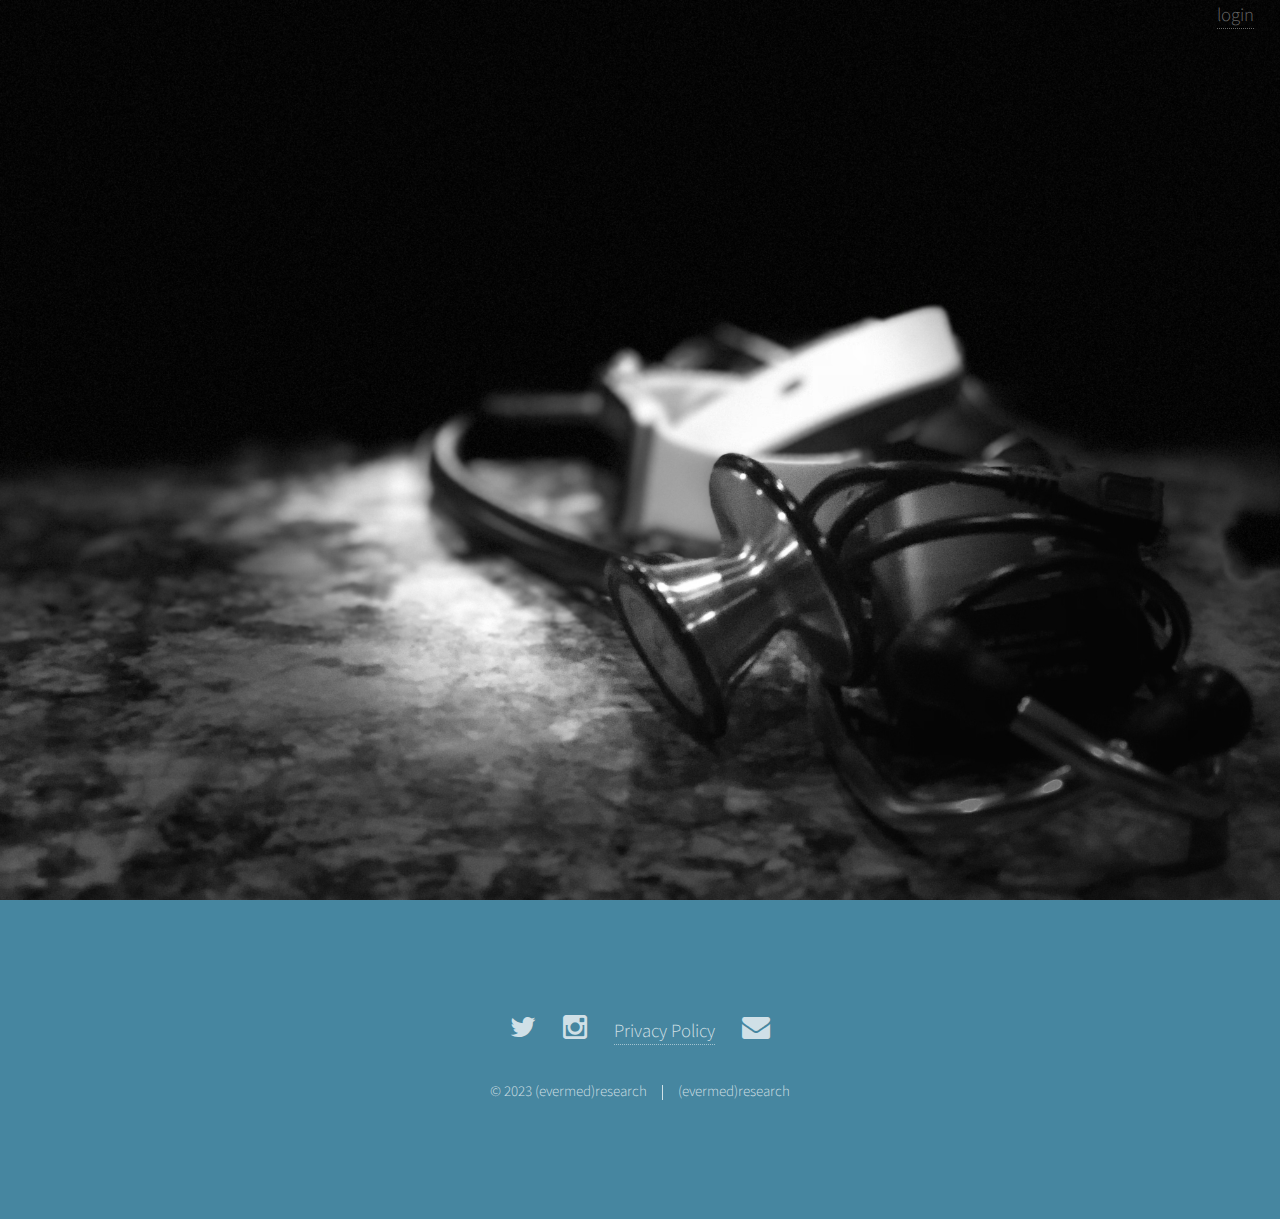
==== commit 443ef43b: "update privacy icon" ====
--- a/index.html
+++ b/index.html
@@ -18,7 +18,7 @@
 
 		<div class="bkg">
 			<div class="loginlink">
-				<a href="#" target="_blank" <span class="label">login</span></a>
+				<a href="#" target="_blank"><span class="label">login</span></a>
 			</div>
 		</div>
 <!--
@@ -35,7 +35,7 @@
 		      <li><a href="https://twitter.com/evermedgroup" class="icon alt fa-twitter"><span class="label">Twitter</span></a></li>
 		      <li><a href="https://www.instagram.com/evermed/" class="icon alt fa-instagram"><span class="label">Instagram</span></a></li>
 		      <li>
-					<a href="https://medright.github.io/evrsplsh/privacy.pdf" class="icon alt fa-file-pdf">
+					<a href="https://medright.github.io/evrsplsh/privacy.pdf" class="fa-solid fa-file-pdf">
 						<span class="label">Privacy Policy</span>
 					</a>
 				</li>
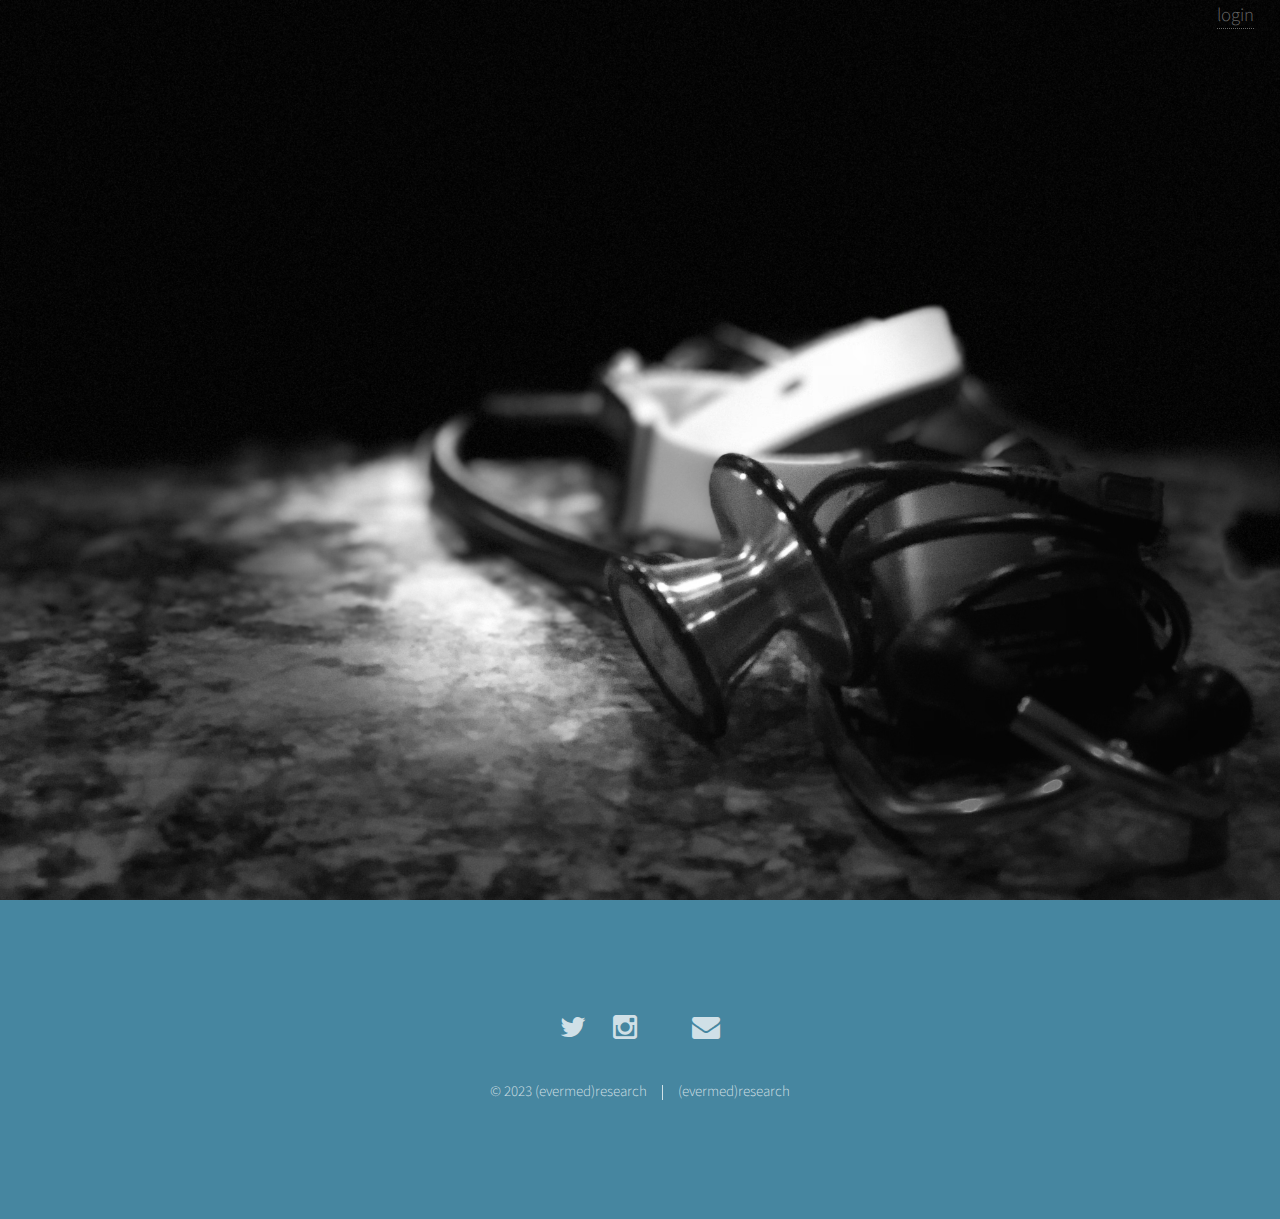
==== commit 4a8b844b: "update privacy icon" ====
--- a/index.html
+++ b/index.html
@@ -34,8 +34,7 @@
 		    <ul class="icons">
 		      <li><a href="https://twitter.com/evermedgroup" class="icon alt fa-twitter"><span class="label">Twitter</span></a></li>
 		      <li><a href="https://www.instagram.com/evermed/" class="icon alt fa-instagram"><span class="label">Instagram</span></a></li>
-		      <li>
-					<a href="https://medright.github.io/evrsplsh/privacy.pdf" class="fa-solid fa-file-pdf">
+		      <li><a href="https://medright.github.io/evrsplsh/privacy.pdf" class="icon alt fa-file-pdf">
 						<span class="label">Privacy Policy</span>
 					</a>
 				</li>
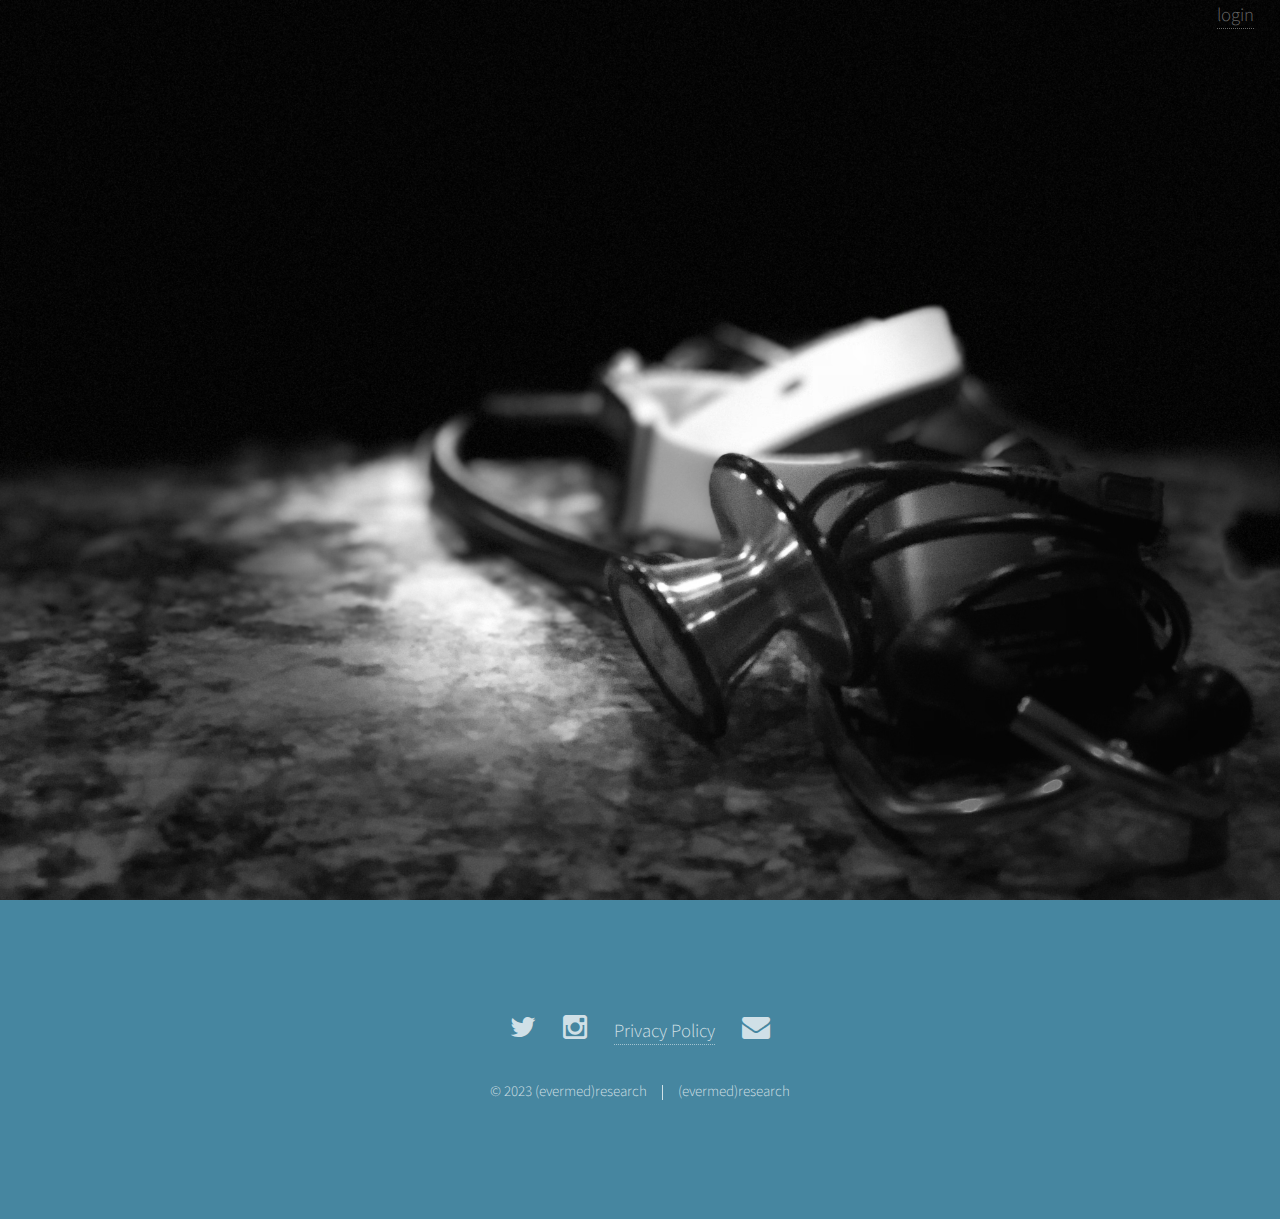
==== commit a08b5c28: "update privacy icon" ====
--- a/index.html
+++ b/index.html
@@ -34,7 +34,7 @@
 		    <ul class="icons">
 		      <li><a href="https://twitter.com/evermedgroup" class="icon alt fa-twitter"><span class="label">Twitter</span></a></li>
 		      <li><a href="https://www.instagram.com/evermed/" class="icon alt fa-instagram"><span class="label">Instagram</span></a></li>
-		      <li><a href="https://medright.github.io/evrsplsh/privacy.pdf" class="icon alt fa-file-pdf">
+		      <li><a href="https://medright.github.io/evrsplsh/privacy.pdf" class="fa-file-pdf">
 						<span class="label">Privacy Policy</span>
 					</a>
 				</li>
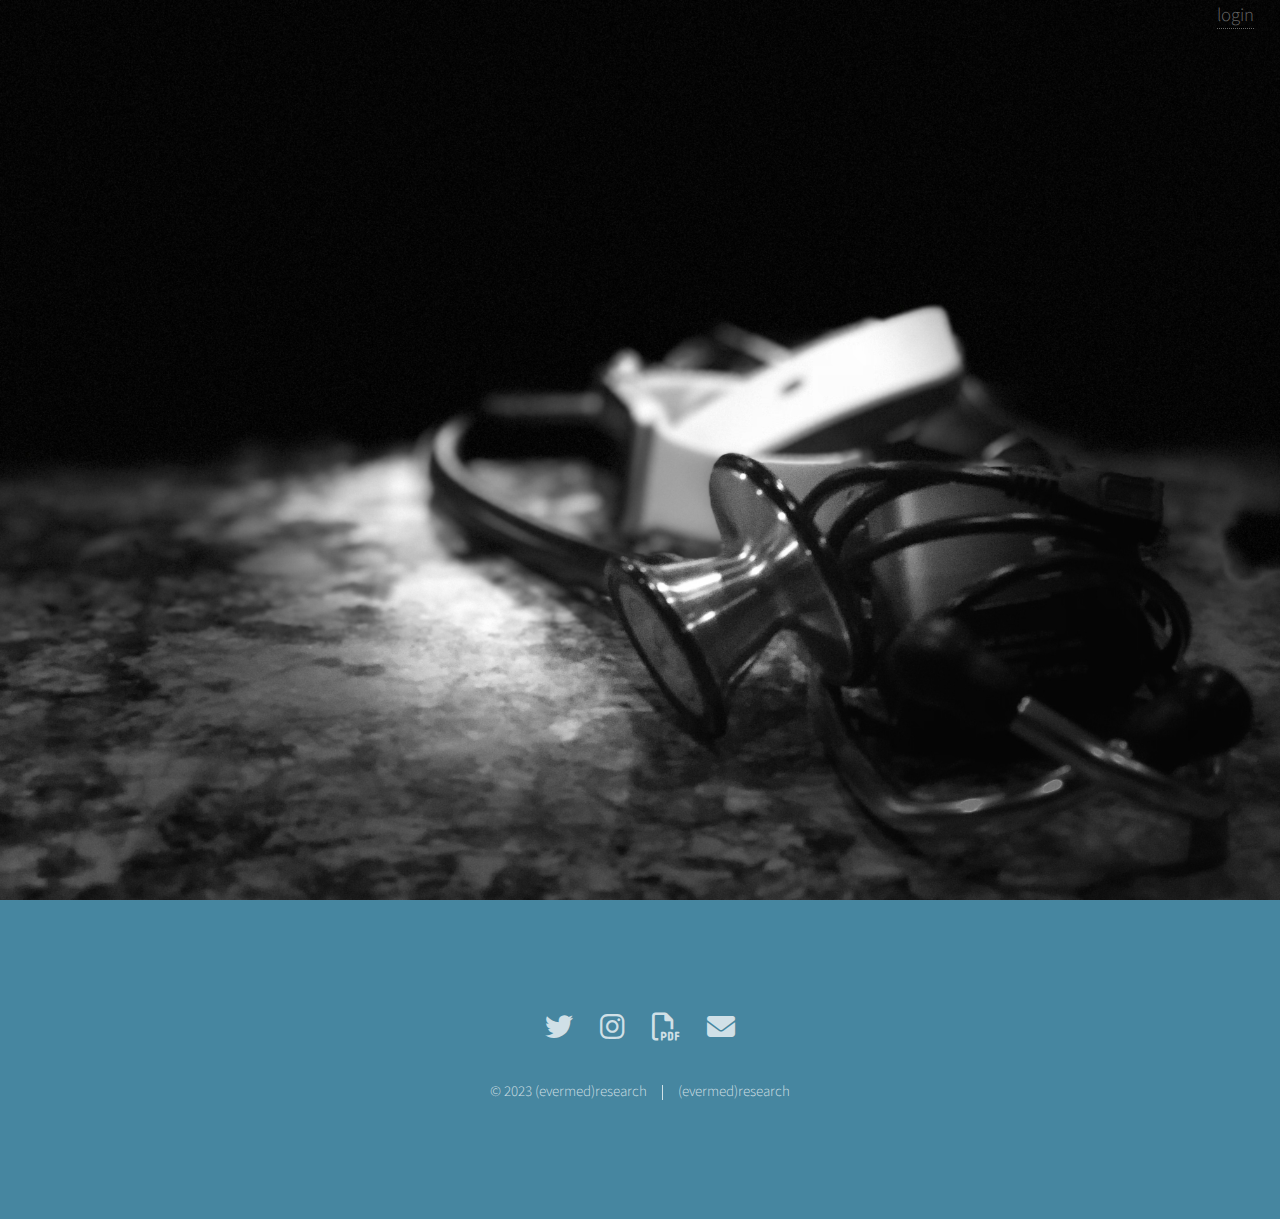
==== commit 395706bf: "update privacy icon" ====
--- a/index.html
+++ b/index.html
@@ -11,6 +11,7 @@
 		<meta name="viewport" content="width=device-width, initial-scale=1" />
 		<!--[if lte IE 8]><script src="assets/js/ie/html5shiv.js"></script><![endif]-->
 		<link rel="stylesheet" href="assets/css/main.css" />
+		<link rel="stylesheet" href="https://cdnjs.cloudflare.com/ajax/libs/font-awesome/6.4.0/css/all.min.css">
 		<!--[if lte IE 8]><link rel="stylesheet" href="assets/css/ie8.css" /><![endif]-->
 		<!--[if lte IE 9]><link rel="stylesheet" href="assets/css/ie9.css" /><![endif]-->
 	</head>
@@ -34,10 +35,7 @@
 		    <ul class="icons">
 		      <li><a href="https://twitter.com/evermedgroup" class="icon alt fa-twitter"><span class="label">Twitter</span></a></li>
 		      <li><a href="https://www.instagram.com/evermed/" class="icon alt fa-instagram"><span class="label">Instagram</span></a></li>
-		      <li><a href="https://medright.github.io/evrsplsh/privacy.pdf" class="fa-file-pdf">
-						<span class="label">Privacy Policy</span>
-					</a>
-				</li>
+		      <li><a href="https://medright.github.io/evrsplsh/privacy.pdf" class="icon fa-regular fa-file-pdf"><span class="label">Privacy Policy</span></a></li>
 		      <li><a href="mailto:medright@evermedresearch.org" class="icon alt fa-envelope"><span class="label">Email</span></a></li>
 		    </ul>
 		    <ul class="copyright">
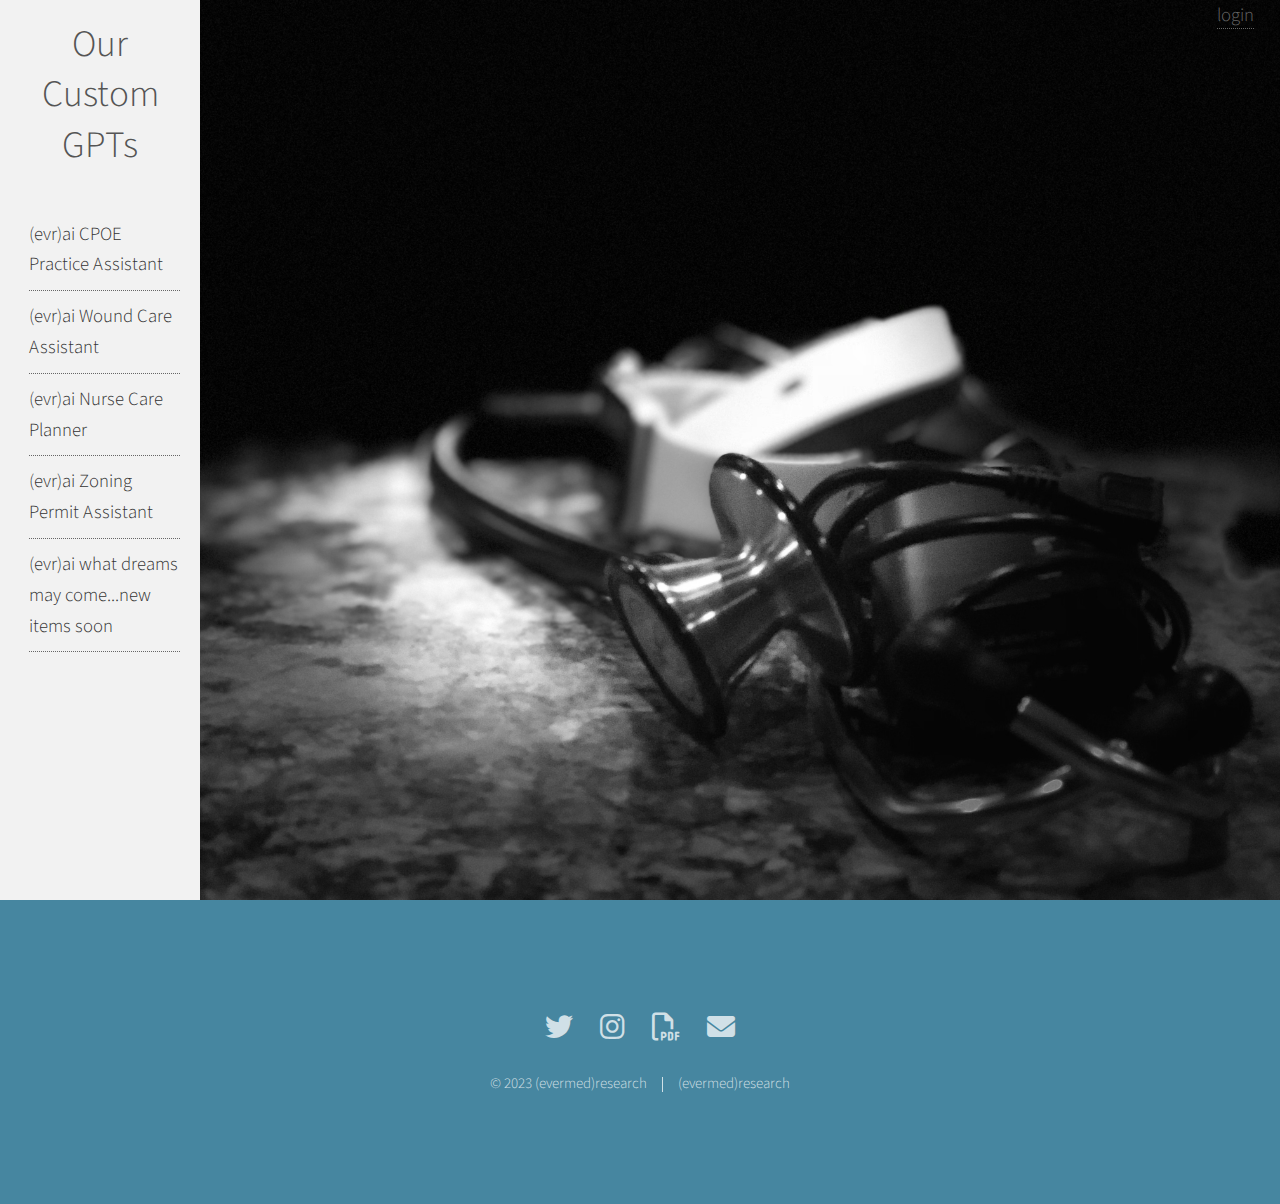
==== commit d42e8db4: "add links for gpts" ====
--- a/index.html
+++ b/index.html
@@ -1,9 +1,4 @@
-<!DOCTYPE HTML>
-<!--
-	Photon by HTML5 UP
-	html5up.net | @n33co
-	Free for personal and commercial use under the CCA 3.0 license (html5up.net/license)
--->
+
 <html>
 	<head>
 		<title>evermed(research)</title>
@@ -12,25 +7,28 @@
 		<!--[if lte IE 8]><script src="assets/js/ie/html5shiv.js"></script><![endif]-->
 		<link rel="stylesheet" href="assets/css/main.css" />
 		<link rel="stylesheet" href="https://cdnjs.cloudflare.com/ajax/libs/font-awesome/6.4.0/css/all.min.css">
+		<link rel="shortcut icon" type="image/jpg" href="/favicon.jpg">
 		<!--[if lte IE 8]><link rel="stylesheet" href="assets/css/ie8.css" /><![endif]-->
 		<!--[if lte IE 9]><link rel="stylesheet" href="assets/css/ie9.css" /><![endif]-->
 	</head>
 	<body>
 
 		<div class="bkg">
+			<div class="sidebar">
+				<h2>Our Custom GPTs</h2>
+				<ul>
+					<li><a href="https://chat.openai.com/g/g-Am1sEEYjB-evr-ai-cpoe-practice-assistant" target="_blank">(evr)ai CPOE Practice Assistant</a></li>
+					<li><a href="https://chat.openai.com/g/g-mkaycghqB-evr-ai-wound-care-assistant" target="_blank">(evr)ai Wound Care Assistant</a></li>
+					<li><a href="https://chat.openai.com/g/g-3ayM8Ok8S-evr-ai-nurse-care-planner" target="_blank">(evr)ai Nurse Care Planner</a></li>
+					<li><a href="https://chat.openai.com/g/g-0VOYMAkx5-evr-ai-zoning-permit-assistant" target="_blank">(evr)ai Zoning Permit Assistant</a></li>
+					<li><a href="">(evr)ai what dreams may come...new items soon</a></li>
+					<!-- Add more links as needed -->
+				</ul>
+			</div>
 			<div class="loginlink">
 				<a href="#" target="_blank"><span class="label">login</span></a>
 			</div>
 		</div>
-<!--
-		<div class="bkg1">
-
-		</div>
-
-		<div class="bkg2">
-
-		</div>
--->
 			<section id="footer">
 		    <ul class="icons">
 		      <li><a href="https://twitter.com/evermedgroup" class="icon alt fa-twitter"><span class="label">Twitter</span></a></li>
--- a/assets/css/main.css
+++ b/assets/css/main.css
@@ -51,6 +51,35 @@
 		padding-right: 2vw;
 	}
 
+	.sidebar {
+		width: 200px; /* Adjust the width as needed */
+		float: left;
+		height: 100vh; /* Full height */
+		background-color: #f2f2f2; /* Background color */
+		padding: 20px;
+	}
+	
+	.sidebar h2 {
+		text-align: center;
+	}
+	
+	.sidebar ul {
+		list-style: none;
+		padding: 0;
+	}
+	
+	.sidebar ul li a {
+		text-decoration: none;
+		color: #333; /* Link color */
+		display: block;
+		padding: 10px 0;
+	}
+	
+	.sidebar ul li a:hover {
+		background-color: #ddd; /* Hover effect */
+	}
+	
+
 
 
 	article, aside, details, figcaption, figure, footer, header, hgroup, menu, nav, section {
@@ -218,6 +247,11 @@
 
 		.container {
 			width: 100% !important;
+		}
+		.sidebar {
+			width: 100%;
+			height: auto;
+			float: none;
 		}
 
 	}
